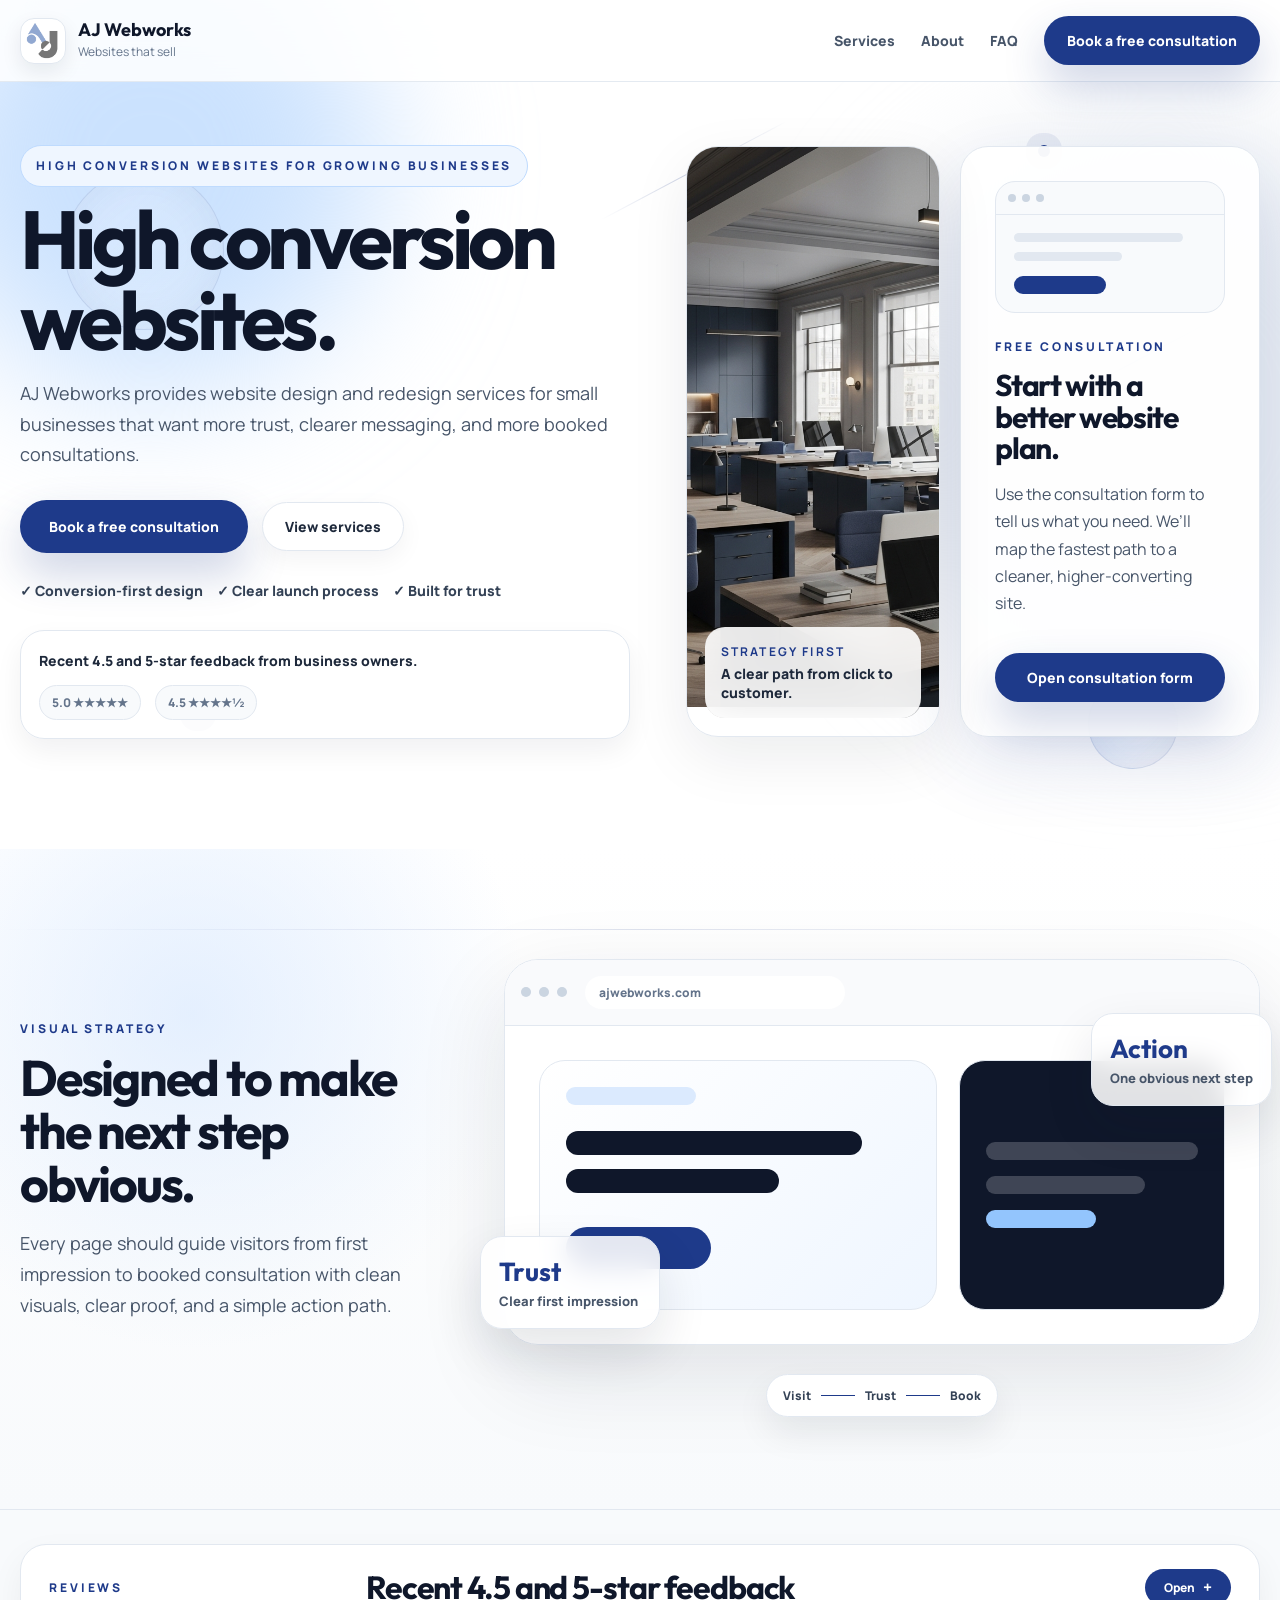
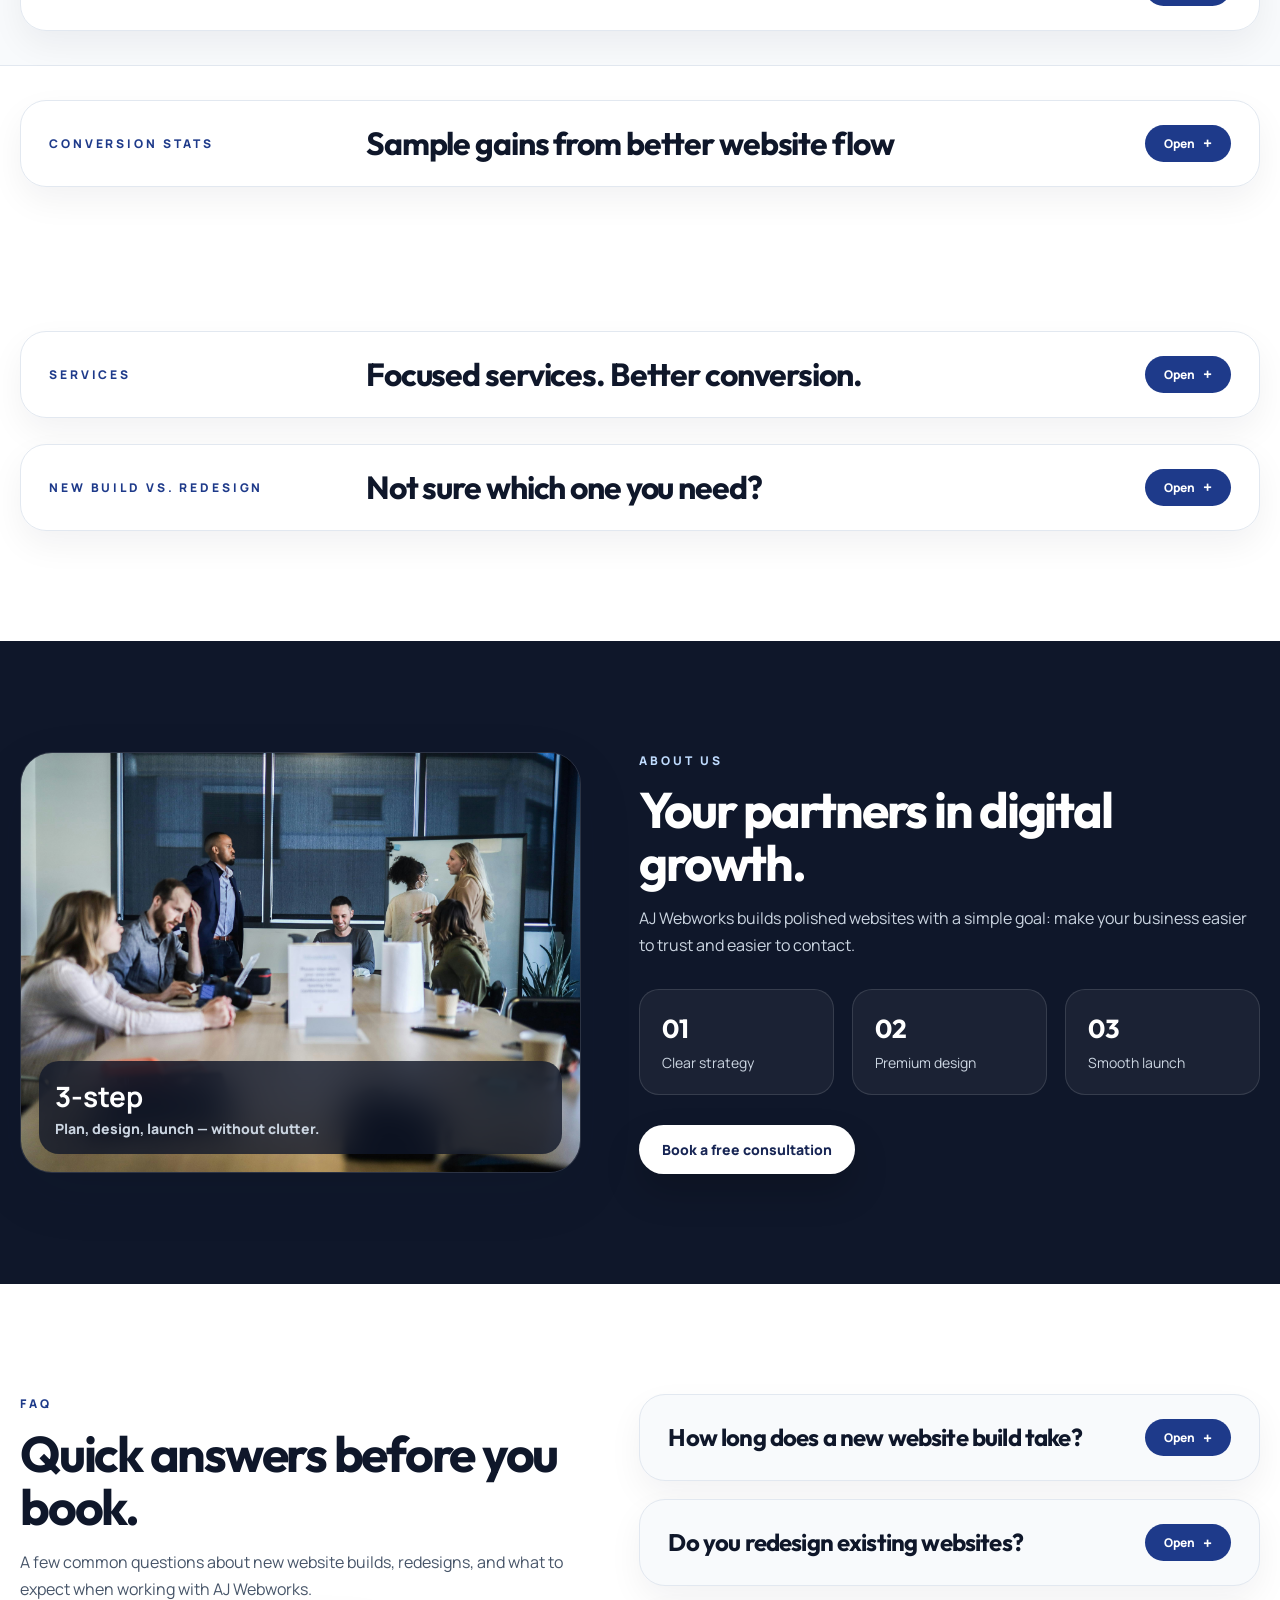
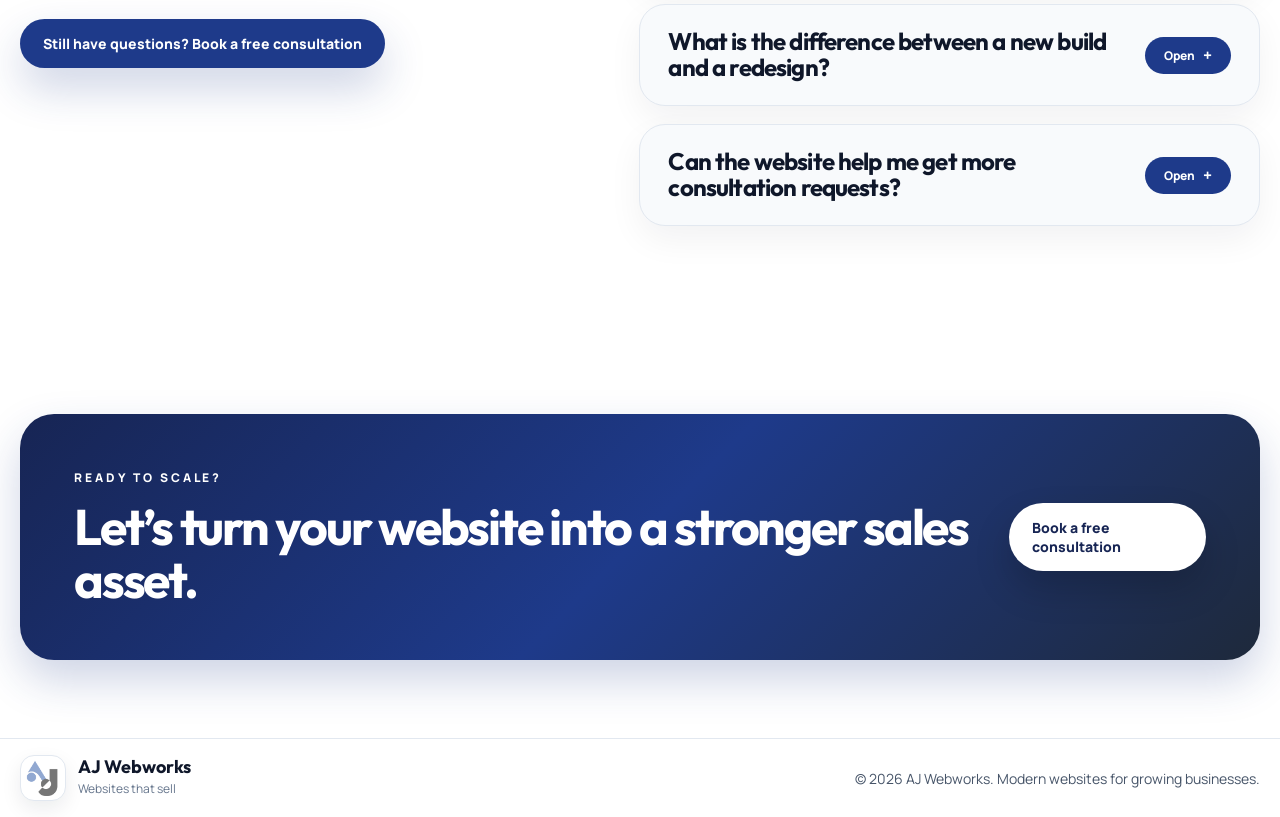
==== index.html @ b37dbc42 "auto-commit for b14830e6-57af-484b-873a-064375d1ea3d" ====
<!doctype html>
<html lang="en">
  <head>
    <meta charset="UTF-8" />
    <meta name="viewport" content="width=device-width, initial-scale=1.0" />
    <meta name="theme-color" content="#1e3a8a" />
    <meta
      name="description"
      content="AJ Webworks offers high conversion websites for small businesses that need stronger trust and more booked consultations."
    />
    <meta
      name="keywords"
      content="website design and redesign services for small businesses, website design, website redesign, new website builds, small business websites, AJ Webworks"
    />
    <meta property="og:title" content="AJ Webworks | Website Design and Redesign Services for Small Businesses" />
    <meta
      property="og:description"
      content="High conversion websites for small businesses that want clearer messaging, stronger trust, and more booked consultations."
    />
    <meta property="og:type" content="website" />
    <meta property="og:image" content="media/images/hero-workspace.png" />
    <title>AJ Webworks | Website Design and Redesign Services for Small Businesses</title>

    <link rel="preconnect" href="https://fonts.googleapis.com" />
    <link rel="preconnect" href="https://fonts.gstatic.com" crossorigin />
    <link
      href="https://fonts.googleapis.com/css2?family=Manrope:wght@400;500;600;700;800&family=Outfit:wght@700;800;900&display=swap"
      rel="stylesheet"
    />
    <link rel="stylesheet" href="css/styles.css" />
  </head>
  <body>
    <header class="site-header" data-testid="site-header">
      <div class="container header-inner">
        <a class="brand" href="#top" aria-label="AJ Webworks home" data-testid="header-brand-link">
          <img src="media/images/logo-aj-webworks.jpeg" alt="AJ Webworks logo" class="brand-logo" />
          <span>
            <strong>AJ Webworks</strong>
            <small>Websites that sell</small>
          </span>
        </a>
        <nav class="nav" aria-label="Main navigation" data-testid="header-navigation">
          <a href="#services">Services</a>
          <a href="#about">About</a>
          <a href="#faq">FAQ</a>
          <a href="https://forms.gle/ixQAAPpZwVBGPcbx6" class="button button-primary nav-cta" data-testid="header-consultation-link">
            Book a free consultation
          </a>
          <!-- PUT GOOGLE FORM OR EXTERNAL FORM LINK IN THE href ABOVE -->
        </nav>
        <a href="https://forms.gle/ixQAAPpZwVBGPcbx6" class="button button-primary mobile-cta" data-testid="mobile-consultation-link">Book call</a>
        <!-- PUT GOOGLE FORM OR EXTERNAL FORM LINK IN THE href ABOVE -->
      </div>
    </header>

    <main id="top">
      <section class="hero section-pad" data-testid="hero-section">
        <div class="hero-graphic-system" aria-hidden="true">
          <span class="graphic-orb orb-one"></span>
          <span class="graphic-orb orb-two"></span>
          <span class="graphic-line line-one"></span>
          <span class="graphic-line line-two"></span>
          <span class="graphic-dot dot-one"></span>
          <span class="graphic-dot dot-two"></span>
        </div>
        <div class="container hero-grid">
          <div class="hero-copy reveal" data-testid="hero-copy">
            <p class="eyebrow badge">High conversion websites for growing businesses</p>
            <h1>High conversion websites.</h1>
            <p class="hero-text">
              AJ Webworks provides website design and redesign services for small businesses that want more trust, clearer messaging,
              and more booked consultations.
            </p>
            <div class="cta-row">
              <a href="https://forms.gle/ixQAAPpZwVBGPcbx6" class="button button-primary button-large" data-testid="hero-primary-consultation-link">
                Book a free consultation
              </a>
              <!-- PUT GOOGLE FORM OR EXTERNAL FORM LINK IN THE href ABOVE -->
              <a href="#services" class="button button-secondary" data-testid="hero-services-link">View services</a>
            </div>

            <div class="trust-points" aria-label="Trust points">
              <span>✓ Conversion-first design</span>
              <span>✓ Clear launch process</span>
              <span>✓ Built for trust</span>
            </div>

            <div class="hero-proof" data-testid="hero-review-box">
              <p>Recent 4.5 and 5-star feedback from business owners.</p>
              <div class="rating-chips" aria-label="Review ratings">
                <span>5.0 ★★★★★</span>
                <span>4.5 ★★★★½</span>
              </div>
            </div>
          </div>

          <div class="hero-side reveal delay-1" data-testid="hero-side">
            <figure class="hero-image-card">
              <img src="media/images/hero-workspace.png" alt="High conversion website planning workspace" />
              <figcaption>
                <strong>Strategy first</strong>
                <span>A clear path from click to customer.</span>
              </figcaption>
            </figure>
            <aside class="consult-card" data-testid="consultation-card">
              <div class="mini-browser-graphic" aria-hidden="true">
                <div class="browser-top"><span></span><span></span><span></span></div>
                <div class="browser-body">
                  <div class="browser-line wide"></div>
                  <div class="browser-line short"></div>
                  <div class="browser-button"></div>
                </div>
              </div>
              <p class="eyebrow">Free consultation</p>
              <h2>Start with a better website plan.</h2>
              <p>Use the consultation form to tell us what you need. We’ll map the fastest path to a cleaner, higher-converting site.</p>
              <a href="https://forms.gle/ixQAAPpZwVBGPcbx6" class="button button-primary button-full" data-testid="consultation-card-link">
                Open consultation form
              </a>
              <!-- PUT GOOGLE FORM OR EXTERNAL FORM LINK IN THE href ABOVE -->
            </aside>
          </div>
        </div>
      </section>

      <section class="visual-showcase section-pad" data-testid="visual-showcase-section">
        <div class="container showcase-grid">
          <div class="showcase-copy reveal" data-testid="visual-showcase-copy">
            <p class="eyebrow">Visual strategy</p>
            <h2>Designed to make the next step obvious.</h2>
            <p>
              Every page should guide visitors from first impression to booked consultation with clean visuals, clear proof,
              and a simple action path.
            </p>
          </div>
          <div class="website-preview-graphic reveal delay-1" aria-label="Graphic showing a website conversion layout" data-testid="website-preview-graphic">
            <div class="preview-window">
              <div class="preview-toolbar">
                <span></span><span></span><span></span>
                <div class="preview-url">ajwebworks.com</div>
              </div>
              <div class="preview-layout">
                <div class="preview-hero-block">
                  <span class="preview-pill"></span>
                  <span class="preview-title-line"></span>
                  <span class="preview-title-line small"></span>
                  <span class="preview-cta-line"></span>
                </div>
                <div class="preview-side-panel">
                  <span></span><span></span><span></span>
                </div>
              </div>
            </div>
            <div class="floating-stat stat-one" data-testid="graphic-stat-trust">
              <strong>Trust</strong>
              <span>Clear first impression</span>
            </div>
            <div class="floating-stat stat-two" data-testid="graphic-stat-action">
              <strong>Action</strong>
              <span>One obvious next step</span>
            </div>
            <div class="conversion-path" aria-hidden="true">
              <span>Visit</span>
              <i></i>
              <span>Trust</span>
              <i></i>
              <span>Book</span>
            </div>
          </div>
        </div>
      </section>

      <section class="reviews-strip" data-testid="reviews-section">
        <div class="container">
          <details class="dropbox" data-testid="reviews-dropbox">
            <summary data-testid="reviews-dropbox-summary">
              <span>Reviews</span>
              <strong>Recent 4.5 and 5-star feedback</strong>
              <em>Open</em>
            </summary>
            <div class="reviews-grid dropbox-content" data-testid="reviews-dropbox-content">
              <article class="review-card">
                <div><strong>5.0</strong> <span>★★★★★</span></div>
                <p>“They made me a clean and simple website that is easy to follow.”</p>
                <small>Amanda Brooks · Home services owner</small>
              </article>
              <article class="review-card">
                <div><strong>4.5</strong> <span>★★★★½</span></div>
                <p>“Awesome looking website, super easy to submit a form.”</p>
                <small>Marcus Lee · Consulting founder</small>
              </article>
              <article class="review-card">
                <div><strong>5.0</strong> <span>★★★★★</span></div>
                <p>“Super easy process, great looking, I’m very satisfied.”</p>
                <small>Priya Shah · Local retail operator</small>
              </article>
            </div>
          </details>
        </div>
      </section>

      <section class="stats-strip" data-testid="conversion-stats-section">
        <div class="container">
          <details class="dropbox" data-testid="conversion-stats-dropbox">
            <summary data-testid="conversion-stats-dropbox-summary">
              <span>Conversion stats</span>
              <strong>Sample gains from better website flow</strong>
              <em>Open</em>
            </summary>
            <div class="stats-grid dropbox-content" data-testid="conversion-stats-dropbox-content">
              <article class="stat-card" data-testid="conversion-stat-form-submissions">
                <strong>+38%</strong>
                <h3>More form submissions</h3>
                <p>Cleaner calls-to-action help visitors know exactly what to do next.</p>
              </article>
              <article class="stat-card" data-testid="conversion-stat-consultation-clicks">
                <strong>+52%</strong>
                <h3>More consultation clicks</h3>
                <p>Stronger page structure moves people from interest to booked calls faster.</p>
              </article>
              <article class="stat-card" data-testid="conversion-stat-trust">
                <strong>2.1x</strong>
                <h3>Clearer trust signals</h3>
                <p>Reviews, simple messaging, and polished visuals reduce hesitation.</p>
              </article>
              <article class="stat-card" data-testid="conversion-stat-bounce">
                <strong>-24%</strong>
                <h3>Lower page drop-off</h3>
                <p>A simpler layout keeps visitors focused instead of overwhelmed.</p>
              </article>
            </div>
          </details>
        </div>
      </section>

      <section id="services" class="section-pad" data-testid="services-section">
        <div class="container">
          <details class="dropbox section-dropbox" data-testid="services-dropbox">
            <summary data-testid="services-dropbox-summary">
              <span>Services</span>
              <strong>Focused services. Better conversion.</strong>
              <em>Open</em>
            </summary>
            <div class="dropbox-content" data-testid="services-dropbox-content">
              <div class="section-heading compact-heading">
                <p>New websites and redesigns that look credible, load with purpose, and guide buyers to the next step.</p>
              </div>
              <div class="service-grid">
                <article class="service-card">
                  <img src="media/images/website-build.jpg" alt="Laptop showing website design work" />
                  <div>
                    <span class="service-icon build-icon" aria-hidden="true"></span>
                    <span class="service-number">01</span>
                    <h3>New Website Builds</h3>
                    <p>A fresh site from the ground up, built around your offer, trust, and booked consultations.</p>
                  </div>
                </article>
                <article class="service-card">
                  <img src="media/images/website-redesign.jpg" alt="Website redesign planning session" />
                  <div>
                    <span class="service-icon redesign-icon" aria-hidden="true"></span>
                    <span class="service-number">02</span>
                    <h3>Website Redesigns</h3>
                    <p>A sharper version of your current site with cleaner visuals, messaging, and visitor flow.</p>
                  </div>
                </article>
              </div>
            </div>
          </details>

          <details class="dropbox section-dropbox" data-testid="comparison-dropbox">
            <summary data-testid="comparison-dropbox-summary">
              <span>New build vs. redesign</span>
              <strong>Not sure which one you need?</strong>
              <em>Open</em>
            </summary>
            <div class="comparison dropbox-content" data-testid="comparison-section">
              <div class="comparison-graphic" aria-hidden="true">
                <span></span><span></span><span></span>
              </div>
              <div class="comparison-heading">
                <p class="eyebrow">New build vs. redesign</p>
                <h3>Not sure which one you need?</h3>
                <p>Start fresh when you need a full foundation. Redesign when your existing site has potential but needs polish.</p>
              </div>
              <div class="comparison-grid">
                <article>
                  <p class="eyebrow">Choose a new build if...</p>
                  <h4>You need a complete online foundation.</h4>
                  <ul>
                    <li>No current site</li>
                    <li>New brand or offer</li>
                    <li>A polished launch from scratch</li>
                  </ul>
                </article>
                <article>
                  <p class="eyebrow">Choose a redesign if...</p>
                  <h4>Your current site needs to work harder.</h4>
                  <ul>
                    <li>Outdated look</li>
                    <li>Confusing user flow</li>
                    <li>Visitors are not turning into leads</li>
                  </ul>
                </article>
              </div>
            </div>
          </details>
        </div>
      </section>

      <section id="about" class="about section-pad" data-testid="about-section">
        <div class="container about-grid">
          <figure class="about-image">
            <img src="media/images/consultation-meeting.jpg" alt="Business consultation meeting" />
            <figcaption><strong>3-step</strong><span>Plan, design, launch — without clutter.</span></figcaption>
          </figure>
          <div>
            <p class="eyebrow">About us</p>
            <h2>Your partners in digital growth.</h2>
            <p>
              AJ Webworks builds polished websites with a simple goal: make your business easier to trust and easier to contact.
            </p>
            <div class="proof-grid">
              <span><strong>01</strong> Clear strategy</span>
              <span><strong>02</strong> Premium design</span>
              <span><strong>03</strong> Smooth launch</span>
            </div>
            <a href="https://forms.gle/ixQAAPpZwVBGPcbx6" class="button button-light" data-testid="about-consultation-link">Book a free consultation</a>
            <!-- PUT GOOGLE FORM OR EXTERNAL FORM LINK IN THE href ABOVE -->
          </div>
        </div>
      </section>

      <section id="faq" class="faq section-pad" data-testid="faq-section">
        <div class="container faq-grid">
          <div>
            <p class="eyebrow">FAQ</p>
            <h2>Quick answers before you book.</h2>
            <p>A few common questions about new website builds, redesigns, and what to expect when working with AJ Webworks.</p>
            <a href="https://forms.gle/ixQAAPpZwVBGPcbx6" class="button button-primary">Still have questions? Book a free consultation</a>
            <!-- PUT GOOGLE FORM OR EXTERNAL FORM LINK IN THE href ABOVE -->
          </div>
          <div class="faq-list" data-testid="faq-dropbox-list">
            <details class="dropbox faq-dropbox" data-testid="faq-timeline-dropbox">
              <summary data-testid="faq-timeline-summary"><strong>How long does a new website build take?</strong><em>Open</em></summary>
              <p>Most small business website builds can be planned, designed, and launched in a few weeks depending on the size and content needed.</p>
            </details>
            <details class="dropbox faq-dropbox" data-testid="faq-redesign-dropbox">
              <summary data-testid="faq-redesign-summary"><strong>Do you redesign existing websites?</strong><em>Open</em></summary>
              <p>Yes. AJ Webworks can modernize your current site with cleaner visuals, stronger messaging, and a smoother path to booking a consultation.</p>
            </details>
            <details class="dropbox faq-dropbox" data-testid="faq-difference-dropbox">
              <summary data-testid="faq-difference-summary"><strong>What is the difference between a new build and a redesign?</strong><em>Open</em></summary>
              <p>A new build is best when you need a website from scratch. A redesign is best when your current site has potential but needs a better flow.</p>
            </details>
            <details class="dropbox faq-dropbox" data-testid="faq-consultation-dropbox">
              <summary data-testid="faq-consultation-summary"><strong>Can the website help me get more consultation requests?</strong><em>Open</em></summary>
              <p>That is the goal. We focus on website design and redesign services for small businesses that need more trust and clearer messaging.</p>
            </details>
          </div>
        </div>
      </section>

      <section class="final-cta" data-testid="final-cta-section">
        <div class="container final-cta-card">
          <div>
            <p class="eyebrow">Ready to scale?</p>
            <h2>Let’s turn your website into a stronger sales asset.</h2>
          </div>
          <a href="https://forms.gle/ixQAAPpZwVBGPcbx6" class="button button-light" data-testid="final-consultation-link">Book a free consultation</a>
          <!-- PUT GOOGLE FORM OR EXTERNAL FORM LINK IN THE href ABOVE -->
        </div>
      </section>
    </main>

    <footer class="site-footer" data-testid="site-footer">
      <div class="container footer-inner">
        <a class="brand" href="#top" aria-label="AJ Webworks home">
          <img src="media/images/logo-aj-webworks.jpeg" alt="AJ Webworks logo" class="brand-logo" />
          <span>
            <strong>AJ Webworks</strong>
            <small>Websites that sell</small>
          </span>
        </a>
        <p>© 2026 AJ Webworks. Modern websites for growing businesses.</p>
      </div>
    </footer>

    <script src="js/main.js"></script>
  </body>
</html>
---- css/styles.css ----
:root {
  --blue-950: #172554;
  --blue-900: #1e3a8a;
  --blue-800: #1e40af;
  --blue-100: #dbeafe;
  --slate-950: #0f172a;
  --slate-800: #1e293b;
  --slate-700: #334155;
  --slate-600: #475569;
  --slate-500: #64748b;
  --slate-300: #cbd5e1;
  --slate-200: #e2e8f0;
  --slate-100: #f1f5f9;
  --slate-50: #f8fafc;
  --white: #ffffff;
  --radius-xl: 28px;
  --shadow-soft: 0 20px 60px rgba(15, 23, 42, 0.08);
  --shadow-blue: 0 20px 44px rgba(30, 58, 138, 0.22);
}

* {
  box-sizing: border-box;
}

html {
  scroll-behavior: smooth;
}

body {
  margin: 0;
  color: var(--slate-950);
  background: var(--white);
  font-family: "Manrope", sans-serif;
  -webkit-font-smoothing: antialiased;
}

img {
  max-width: 100%;
  display: block;
}

a {
  color: inherit;
  text-decoration: none;
}

.container {
  width: min(1280px, calc(100% - 40px));
  margin-inline: auto;
}

.section-pad {
  padding: 110px 0;
}

.site-header {
  position: fixed;
  inset: 0 0 auto;
  z-index: 50;
  border-bottom: 1px solid rgba(226, 232, 240, 0.9);
  background: rgba(255, 255, 255, 0.86);
  backdrop-filter: blur(18px);
}

.header-inner,
.footer-inner {
  display: flex;
  align-items: center;
  justify-content: space-between;
  gap: 24px;
  padding: 16px 0;
}

.brand {
  display: inline-flex;
  align-items: center;
  gap: 12px;
}

.brand-logo {
  width: 46px;
  height: 46px;
  object-fit: cover;
  border-radius: 14px;
  border: 1px solid var(--slate-200);
  background: var(--white);
  padding: 4px;
  box-shadow: 0 8px 20px rgba(15, 23, 42, 0.08);
}

.brand strong,
h1,
h2,
h3,
h4 {
  font-family: "Outfit", sans-serif;
}

.brand strong {
  display: block;
  font-size: 18px;
  line-height: 1;
}

.brand small {
  color: var(--slate-500);
  font-size: 12px;
}

.nav {
  display: flex;
  align-items: center;
  gap: 26px;
  font-size: 14px;
  font-weight: 800;
  color: var(--slate-600);
}

.nav a:not(.button):hover {
  color: var(--blue-900);
}

.mobile-cta {
  display: none !important;
}

.button {
  display: inline-flex;
  align-items: center;
  justify-content: center;
  border-radius: 999px;
  padding: 14px 22px;
  font-size: 14px;
  font-weight: 900;
  border: 1px solid transparent;
  cursor: pointer;
  transition: transform 220ms ease, background-color 220ms ease, border-color 220ms ease, box-shadow 220ms ease;
}

.button:hover {
  transform: translateY(-3px);
}

.button-primary {
  color: var(--white);
  background: var(--blue-900);
  box-shadow: var(--shadow-blue);
}

.button-primary:hover {
  background: var(--blue-800);
}

.button-secondary {
  color: var(--slate-800);
  background: var(--white);
  border-color: var(--slate-200);
  box-shadow: 0 8px 24px rgba(15, 23, 42, 0.05);
}

.button-light {
  background: var(--white);
  color: var(--blue-950);
  box-shadow: 0 18px 36px rgba(0, 0, 0, 0.18);
}

.button-large {
  padding: 16px 28px;
}

.button-full {
  width: 100%;
  margin-top: 20px;
}

.hero {
  position: relative;
  overflow: hidden;
  padding-top: 145px;
}

.hero-graphic-system {
  position: absolute;
  inset: 0;
  pointer-events: none;
  overflow: hidden;
}

.graphic-orb,
.graphic-line,
.graphic-dot {
  position: absolute;
  display: block;
}

.graphic-orb {
  border-radius: 999px;
  border: 1px solid rgba(30, 58, 138, 0.14);
  background: linear-gradient(135deg, rgba(219, 234, 254, 0.72), rgba(255, 255, 255, 0.16));
  box-shadow: inset 0 0 40px rgba(30, 58, 138, 0.08);
}

.orb-one {
  width: 160px;
  height: 160px;
  left: 5vw;
  top: 170px;
}

.orb-two {
  width: 90px;
  height: 90px;
  right: 8vw;
  bottom: 80px;
}

.graphic-line {
  width: 210px;
  height: 1px;
  background: linear-gradient(90deg, transparent, rgba(30, 58, 138, 0.24), transparent);
  transform: rotate(-28deg);
}

.line-one {
  left: 46vw;
  top: 170px;
}

.line-two {
  right: 3vw;
  top: 360px;
}

.graphic-dot {
  width: 12px;
  height: 12px;
  border-radius: 999px;
  background: var(--blue-900);
  box-shadow: 0 0 0 12px rgba(30, 58, 138, 0.08);
}

.dot-one {
  left: 15vw;
  bottom: 130px;
}

.dot-two {
  right: 18vw;
  top: 145px;
}

.hero::before,
.hero::after {
  content: "";
  position: absolute;
  z-index: -1;
  border-radius: 999px;
  filter: blur(70px);
}

.hero::before {
  top: -70px;
  left: -80px;
  width: 460px;
  height: 460px;
  background: rgba(191, 219, 254, 0.8);
}

.hero::after {
  top: 130px;
  right: -160px;
  width: 560px;
  height: 560px;
  background: rgba(226, 232, 240, 0.86);
}

.hero-grid {
  display: grid;
  grid-template-columns: 1.03fr 0.97fr;
  gap: 56px;
  align-items: center;
}

.eyebrow {
  margin: 0 0 12px;
  color: var(--blue-900);
  font-size: 12px;
  font-weight: 900;
  letter-spacing: 0.24em;
  text-transform: uppercase;
}

.badge {
  display: inline-flex;
  align-items: center;
  padding: 10px 15px;
  border: 1px solid #bfdbfe;
  border-radius: 999px;
  background: #eff6ff;
}

h1 {
  max-width: 780px;
  margin: 0;
  font-size: clamp(46px, 7vw, 82px);
  line-height: 0.98;
  letter-spacing: -0.055em;
}

h2 {
  margin: 0;
  font-size: clamp(34px, 4vw, 50px);
  line-height: 1.06;
  letter-spacing: -0.045em;
}

h3 {
  margin: 0;
  font-size: 28px;
  line-height: 1.1;
  letter-spacing: -0.03em;
}

p {
  color: var(--slate-600);
  line-height: 1.7;
}

.hero-text {
  max-width: 690px;
  font-size: 18px;
}

.cta-row,
.trust-points,
.rating-chips {
  display: flex;
  flex-wrap: wrap;
  gap: 14px;
  align-items: center;
}

.cta-row {
  margin-top: 30px;
}

.trust-points {
  margin-top: 28px;
  color: var(--slate-700);
  font-size: 14px;
  font-weight: 800;
}

.hero-proof {
  width: min(100%, 670px);
  margin-top: 30px;
  padding: 18px;
  border: 1px solid var(--slate-200);
  border-radius: 24px;
  background: rgba(255, 255, 255, 0.82);
  box-shadow: 0 12px 28px rgba(15, 23, 42, 0.06);
}

.hero-proof p {
  margin: 0 0 12px;
  color: var(--slate-800);
  font-size: 14px;
  font-weight: 900;
}

.rating-chips span {
  border: 1px solid var(--slate-200);
  border-radius: 999px;
  background: var(--slate-50);
  color: var(--slate-500);
  padding: 8px 12px;
  font-size: 12px;
  font-weight: 900;
}

.hero-side {
  display: grid;
  grid-template-columns: 0.85fr 1fr;
  gap: 20px;
}

.hero-image-card,
.about-image {
  position: relative;
  overflow: hidden;
  margin: 0;
  border-radius: 32px;
  border: 1px solid var(--slate-200);
  box-shadow: var(--shadow-soft);
}

.hero-image-card img {
  height: 560px;
  width: 100%;
  object-fit: cover;
}

figcaption {
  position: absolute;
  inset: auto 18px 18px;
  display: grid;
  gap: 4px;
  padding: 16px;
  border-radius: 20px;
  background: rgba(255, 255, 255, 0.9);
  backdrop-filter: blur(18px);
}

figcaption strong {
  color: var(--blue-900);
  font-size: 12px;
  letter-spacing: 0.18em;
  text-transform: uppercase;
}

figcaption span {
  color: var(--slate-800);
  font-size: 14px;
  font-weight: 800;
}

.consult-card {
  align-self: center;
  border: 1px solid var(--slate-200);
  border-radius: 28px;
  background: rgba(255, 255, 255, 0.96);
  padding: 34px;
  box-shadow: 0 28px 70px rgba(30, 58, 138, 0.12);
}

.mini-browser-graphic {
  overflow: hidden;
  width: 100%;
  margin-bottom: 24px;
  border: 1px solid var(--slate-200);
  border-radius: 20px;
  background: var(--slate-50);
}

.browser-top {
  display: flex;
  gap: 6px;
  padding: 12px;
  border-bottom: 1px solid var(--slate-200);
}

.browser-top span {
  width: 8px;
  height: 8px;
  border-radius: 999px;
  background: var(--slate-300);
}

.browser-body {
  display: grid;
  gap: 10px;
  padding: 18px;
}

.browser-line,
.browser-button {
  border-radius: 999px;
}

.browser-line {
  height: 9px;
  background: var(--slate-200);
}

.browser-line.wide {
  width: 88%;
}

.browser-line.short {
  width: 56%;
}

.browser-button {
  width: 92px;
  height: 18px;
  margin-top: 5px;
  background: var(--blue-900);
}

.consult-card h2 {
  font-size: 30px;
}

.reviews-strip {
  border-block: 1px solid var(--slate-200);
  background: var(--slate-50);
  padding: 34px 0;
}

.stats-strip {
  background: var(--white);
  padding: 34px 0;
}

.dropbox {
  overflow: hidden;
  border: 1px solid var(--slate-200);
  border-radius: 26px;
  background: rgba(255, 255, 255, 0.94);
  box-shadow: 0 14px 34px rgba(15, 23, 42, 0.055);
}

.dropbox summary {
  display: grid;
  grid-template-columns: 0.55fr 1.4fr auto;
  align-items: center;
  gap: 18px;
  padding: 24px 28px;
  list-style: none;
  cursor: pointer;
  transition: background-color 220ms ease;
}

.dropbox summary::-webkit-details-marker {
  display: none;
}

.dropbox summary:hover {
  background: var(--slate-50);
}

.dropbox summary span {
  color: var(--blue-900);
  font-size: 12px;
  font-weight: 900;
  letter-spacing: 0.24em;
  text-transform: uppercase;
}

.dropbox summary strong {
  color: var(--slate-950);
  font-family: "Outfit", sans-serif;
  font-size: clamp(22px, 3vw, 32px);
  line-height: 1.08;
  letter-spacing: -0.035em;
}

.dropbox summary em {
  display: inline-flex;
  align-items: center;
  justify-content: center;
  min-width: 86px;
  border-radius: 999px;
  background: var(--blue-900);
  color: var(--white);
  padding: 10px 14px;
  font-size: 12px;
  font-style: normal;
  font-weight: 900;
}

.dropbox summary em::after {
  content: "+";
  margin-left: 8px;
  font-size: 16px;
  line-height: 1;
}

.dropbox[open] summary em {
  background: var(--slate-950);
}

.dropbox[open] summary em::after {
  content: "–";
}

.dropbox-content {
  border-top: 1px solid var(--slate-200);
  padding: 24px;
}

.section-dropbox + .section-dropbox {
  margin-top: 26px;
}

.compact-heading {
  margin-bottom: 26px;
}

.visual-showcase {
  position: relative;
  overflow: hidden;
  background:
    radial-gradient(circle at 15% 25%, rgba(219, 234, 254, 0.72), transparent 28%),
    linear-gradient(180deg, #ffffff, #f8fafc);
}

.visual-showcase::after {
  content: "";
  position: absolute;
  inset: 80px 0 auto;
  height: 1px;
  background: linear-gradient(90deg, transparent, rgba(30, 58, 138, 0.14), transparent);
}

.showcase-grid {
  display: grid;
  grid-template-columns: 0.72fr 1.28fr;
  gap: 58px;
  align-items: center;
}

.showcase-copy p:not(.eyebrow) {
  font-size: 18px;
}

.website-preview-graphic {
  position: relative;
  min-height: 440px;
}

.preview-window {
  overflow: hidden;
  border: 1px solid var(--slate-200);
  border-radius: 34px;
  background: rgba(255, 255, 255, 0.84);
  box-shadow: 0 30px 90px rgba(15, 23, 42, 0.11);
  backdrop-filter: blur(18px);
}

.preview-toolbar {
  display: flex;
  align-items: center;
  gap: 8px;
  padding: 16px;
  border-bottom: 1px solid var(--slate-200);
  background: rgba(248, 250, 252, 0.86);
}

.preview-toolbar > span {
  width: 10px;
  height: 10px;
  border-radius: 999px;
  background: var(--slate-300);
}

.preview-url {
  margin-left: 10px;
  width: min(260px, 50%);
  border-radius: 999px;
  background: var(--white);
  color: var(--slate-500);
  padding: 8px 14px;
  font-size: 12px;
  font-weight: 900;
}

.preview-layout {
  display: grid;
  grid-template-columns: 1.2fr 0.8fr;
  gap: 22px;
  padding: 34px;
}

.preview-hero-block,
.preview-side-panel {
  min-height: 250px;
  border-radius: 26px;
  border: 1px solid var(--slate-200);
  background: linear-gradient(135deg, #ffffff, #eff6ff);
  padding: 26px;
}

.preview-pill,
.preview-title-line,
.preview-cta-line,
.preview-side-panel span {
  display: block;
  border-radius: 999px;
}

.preview-pill {
  width: 130px;
  height: 18px;
  margin-bottom: 26px;
  background: var(--blue-100);
}

.preview-title-line {
  width: 86%;
  height: 24px;
  margin-bottom: 14px;
  background: var(--slate-950);
}

.preview-title-line.small {
  width: 62%;
}

.preview-cta-line {
  width: 145px;
  height: 42px;
  margin-top: 34px;
  background: var(--blue-900);
}

.preview-side-panel {
  display: grid;
  align-content: center;
  gap: 16px;
  background: var(--slate-950);
}

.preview-side-panel span {
  height: 18px;
  background: rgba(255, 255, 255, 0.2);
}

.preview-side-panel span:nth-child(2) {
  width: 75%;
}

.preview-side-panel span:nth-child(3) {
  width: 52%;
  background: #93c5fd;
}

.floating-stat {
  position: absolute;
  display: grid;
  gap: 4px;
  min-width: 180px;
  padding: 18px;
  border: 1px solid var(--slate-200);
  border-radius: 22px;
  background: rgba(255, 255, 255, 0.88);
  box-shadow: 0 22px 50px rgba(15, 23, 42, 0.11);
  backdrop-filter: blur(14px);
}

.floating-stat strong {
  color: var(--blue-900);
  font-family: "Outfit", sans-serif;
  font-size: 26px;
}

.floating-stat span {
  color: var(--slate-600);
  font-size: 13px;
  font-weight: 800;
}

.stat-one {
  left: -24px;
  bottom: 70px;
}

.stat-two {
  right: -12px;
  top: 54px;
}

.conversion-path {
  position: absolute;
  left: 50%;
  bottom: -18px;
  display: flex;
  align-items: center;
  gap: 10px;
  transform: translateX(-50%);
  border: 1px solid var(--slate-200);
  border-radius: 999px;
  background: var(--white);
  padding: 12px 16px;
  box-shadow: 0 16px 34px rgba(15, 23, 42, 0.08);
  color: var(--slate-700);
  font-size: 12px;
  font-weight: 900;
}

.conversion-path i {
  width: 34px;
  height: 1px;
  background: var(--blue-900);
}

.reviews-grid {
  display: grid;
  grid-template-columns: repeat(3, 1fr);
  gap: 18px;
  align-items: stretch;
}

.strip-label {
  margin: 0;
  align-self: center;
  color: var(--slate-500);
  font-size: 13px;
  font-weight: 900;
  letter-spacing: 0.24em;
  text-transform: uppercase;
}

.review-card,
.service-card,
.comparison,
.comparison article,
.faq-list article {
  border: 1px solid var(--slate-200);
  background: var(--white);
  box-shadow: 0 10px 28px rgba(15, 23, 42, 0.04);
}

.review-card {
  border-radius: 20px;
  padding: 20px;
}

.review-card strong {
  color: var(--blue-900);
  font-family: "Outfit", sans-serif;
  font-size: 22px;
}

.review-card span {
  color: var(--blue-800);
  font-weight: 900;
}

.review-card p {
  margin: 10px 0;
  font-size: 14px;
}

.review-card small {
  color: var(--slate-500);
  font-weight: 900;
}

.stats-grid {
  display: grid;
  grid-template-columns: repeat(4, minmax(0, 1fr));
  gap: 18px;
}

.stat-card {
  border: 1px solid var(--slate-200);
  border-radius: 22px;
  background:
    radial-gradient(circle at top right, rgba(219, 234, 254, 0.9), transparent 38%),
    var(--white);
  padding: 24px;
  box-shadow: 0 10px 28px rgba(15, 23, 42, 0.04);
}

.stat-card strong {
  display: block;
  color: var(--blue-900);
  font-family: "Outfit", sans-serif;
  font-size: clamp(34px, 4vw, 52px);
  line-height: 1;
  letter-spacing: -0.04em;
}

.stat-card h3 {
  margin-top: 16px;
  font-size: 22px;
}

.stat-card p {
  margin-bottom: 0;
  font-size: 14px;
}

.section-heading {
  max-width: 740px;
  margin-bottom: 44px;
}

.section-heading p:not(.eyebrow) {
  font-size: 18px;
}

.service-grid {
  display: grid;
  grid-template-columns: repeat(2, minmax(0, 1fr));
  gap: 24px;
}

.service-card {
  overflow: hidden;
  border-radius: 30px;
}

.service-card img {
  width: 100%;
  aspect-ratio: 16 / 10;
  object-fit: cover;
}

.service-card div {
  position: relative;
  padding: 30px;
}

.service-icon {
  position: absolute;
  right: 28px;
  top: 26px;
  width: 56px;
  height: 56px;
  border-radius: 18px;
  border: 1px solid var(--slate-200);
  background: linear-gradient(135deg, var(--blue-100), var(--white));
}

.service-icon::before,
.service-icon::after {
  content: "";
  position: absolute;
  border-radius: 999px;
  background: var(--blue-900);
}

.build-icon::before {
  width: 26px;
  height: 18px;
  left: 15px;
  top: 17px;
  border-radius: 5px;
}

.build-icon::after {
  width: 18px;
  height: 4px;
  left: 19px;
  top: 38px;
}

.redesign-icon::before {
  width: 28px;
  height: 28px;
  left: 14px;
  top: 14px;
  background: transparent;
  border: 5px solid var(--blue-900);
}

.redesign-icon::after {
  width: 18px;
  height: 5px;
  right: 9px;
  bottom: 11px;
  transform: rotate(45deg);
}

.service-number {
  display: block;
  margin-bottom: 12px;
  color: var(--slate-300);
  font-family: "Outfit", sans-serif;
  font-weight: 900;
}

.comparison {
  position: relative;
  overflow: hidden;
  margin-top: 0;
  padding: 38px;
  border-radius: 34px;
  background: var(--slate-50);
}

.comparison-graphic {
  position: absolute;
  right: 32px;
  top: 28px;
  display: flex;
  gap: 8px;
  opacity: 0.8;
}

.comparison-graphic span {
  width: 44px;
  height: 10px;
  border-radius: 999px;
  background: var(--blue-100);
}

.comparison-graphic span:nth-child(2) {
  background: #bfdbfe;
}

.comparison-graphic span:nth-child(3) {
  background: var(--blue-900);
}

.comparison-heading {
  display: grid;
  grid-template-columns: 1fr 1fr;
  gap: 24px;
  align-items: end;
  margin-bottom: 24px;
}

.comparison-heading p:last-child {
  margin: 0;
}

.comparison-grid,
.proof-grid {
  display: grid;
  grid-template-columns: repeat(2, minmax(0, 1fr));
  gap: 18px;
}

.comparison article {
  border-radius: 24px;
  padding: 26px;
}

.comparison ul {
  margin: 18px 0 0;
  padding-left: 20px;
  color: var(--slate-700);
  line-height: 1.9;
  font-weight: 800;
}

.about {
  color: var(--white);
  background: var(--slate-950);
}

.about p {
  color: var(--slate-300);
}

.about .eyebrow {
  color: #bfdbfe;
}

.about-grid,
.faq-grid {
  display: grid;
  grid-template-columns: 0.95fr 1.05fr;
  gap: 58px;
  align-items: center;
}

.about-image {
  border-color: rgba(255, 255, 255, 0.12);
}

.about-image img {
  width: 100%;
  aspect-ratio: 4 / 3;
  object-fit: cover;
}

.about-image figcaption {
  color: var(--white);
  background: rgba(15, 23, 42, 0.78);
}

.about-image figcaption strong {
  color: var(--white);
  font-size: 28px;
  letter-spacing: 0;
  text-transform: none;
}

.about-image figcaption span {
  color: var(--slate-300);
}

.proof-grid {
  grid-template-columns: repeat(3, minmax(0, 1fr));
  margin: 30px 0;
}

.proof-grid span {
  padding: 22px;
  border: 1px solid rgba(255, 255, 255, 0.12);
  border-radius: 20px;
  background: rgba(255, 255, 255, 0.05);
  color: var(--slate-300);
  font-size: 14px;
}

.proof-grid strong {
  display: block;
  margin-bottom: 8px;
  color: var(--white);
  font-family: "Outfit", sans-serif;
  font-size: 26px;
}

.faq-grid {
  align-items: start;
}

.faq-list {
  display: grid;
  gap: 18px;
}

.faq-list article,
.faq-dropbox {
  border-radius: 26px;
  background: var(--slate-50);
  padding: 28px;
}

.faq-dropbox {
  padding: 0;
}

.faq-dropbox summary {
  grid-template-columns: 1fr auto;
  padding: 24px 28px;
}

.faq-dropbox summary strong {
  font-size: 24px;
}

.faq-dropbox p {
  margin: 0;
  border-top: 1px solid var(--slate-200);
  padding: 0 28px 26px;
}

.faq-list h3 {
  font-size: 24px;
}

.final-cta {
  padding: 78px 0;
}

.final-cta-card {
  display: flex;
  align-items: center;
  justify-content: space-between;
  gap: 28px;
  padding: 54px;
  border-radius: 34px;
  color: var(--white);
  background: linear-gradient(135deg, var(--blue-950), var(--blue-900), var(--slate-800));
  box-shadow: var(--shadow-blue);
}

.final-cta-card .eyebrow,
.final-cta-card h2 {
  color: var(--white);
}

.site-footer {
  border-top: 1px solid var(--slate-200);
  background: var(--white);
}

.site-footer p {
  margin: 0;
  font-size: 14px;
}

.reveal {
  opacity: 0;
  transform: translateY(24px);
  transition: opacity 700ms cubic-bezier(0.16, 1, 0.3, 1), transform 700ms cubic-bezier(0.16, 1, 0.3, 1);
}

.reveal.is-visible {
  opacity: 1;
  transform: translateY(0);
}

.delay-1 {
  transition-delay: 120ms;
}

@media (max-width: 1080px) {
  .hero-grid,
  .hero-side,
  .reviews-grid,
  .stats-grid,
  .about-grid,
  .faq-grid,
  .comparison-heading,
  .showcase-grid,
  .preview-layout {
    grid-template-columns: 1fr;
  }

  .hero-image-card img {
    height: 380px;
  }

  .reviews-grid {
    gap: 14px;
  }

  .dropbox summary {
    grid-template-columns: 1fr;
  }

  .stat-one,
  .stat-two,
  .conversion-path {
    position: static;
    margin-top: 16px;
    transform: none;
  }

  .website-preview-graphic {
    min-height: auto;
  }
}

@media (max-width: 760px) {
  .container {
    width: min(100% - 28px, 1280px);
  }

  .section-pad {
    padding: 78px 0;
  }

  .nav {
    display: none;
  }

  .mobile-cta {
    display: inline-flex !important;
    padding: 10px 14px;
    font-size: 12px;
  }

  .hero {
    padding-top: 118px;
  }

  .cta-row,
  .final-cta-card,
  .header-inner,
  .footer-inner {
    align-items: stretch;
  }

  .cta-row .button,
  .final-cta-card .button {
    width: 100%;
  }

  .service-grid,
  .comparison-grid,
  .proof-grid {
    grid-template-columns: 1fr;
  }

  .final-cta-card {
    flex-direction: column;
    padding: 34px;
  }

  .footer-inner {
    flex-direction: column;
    align-items: flex-start;
  }
}
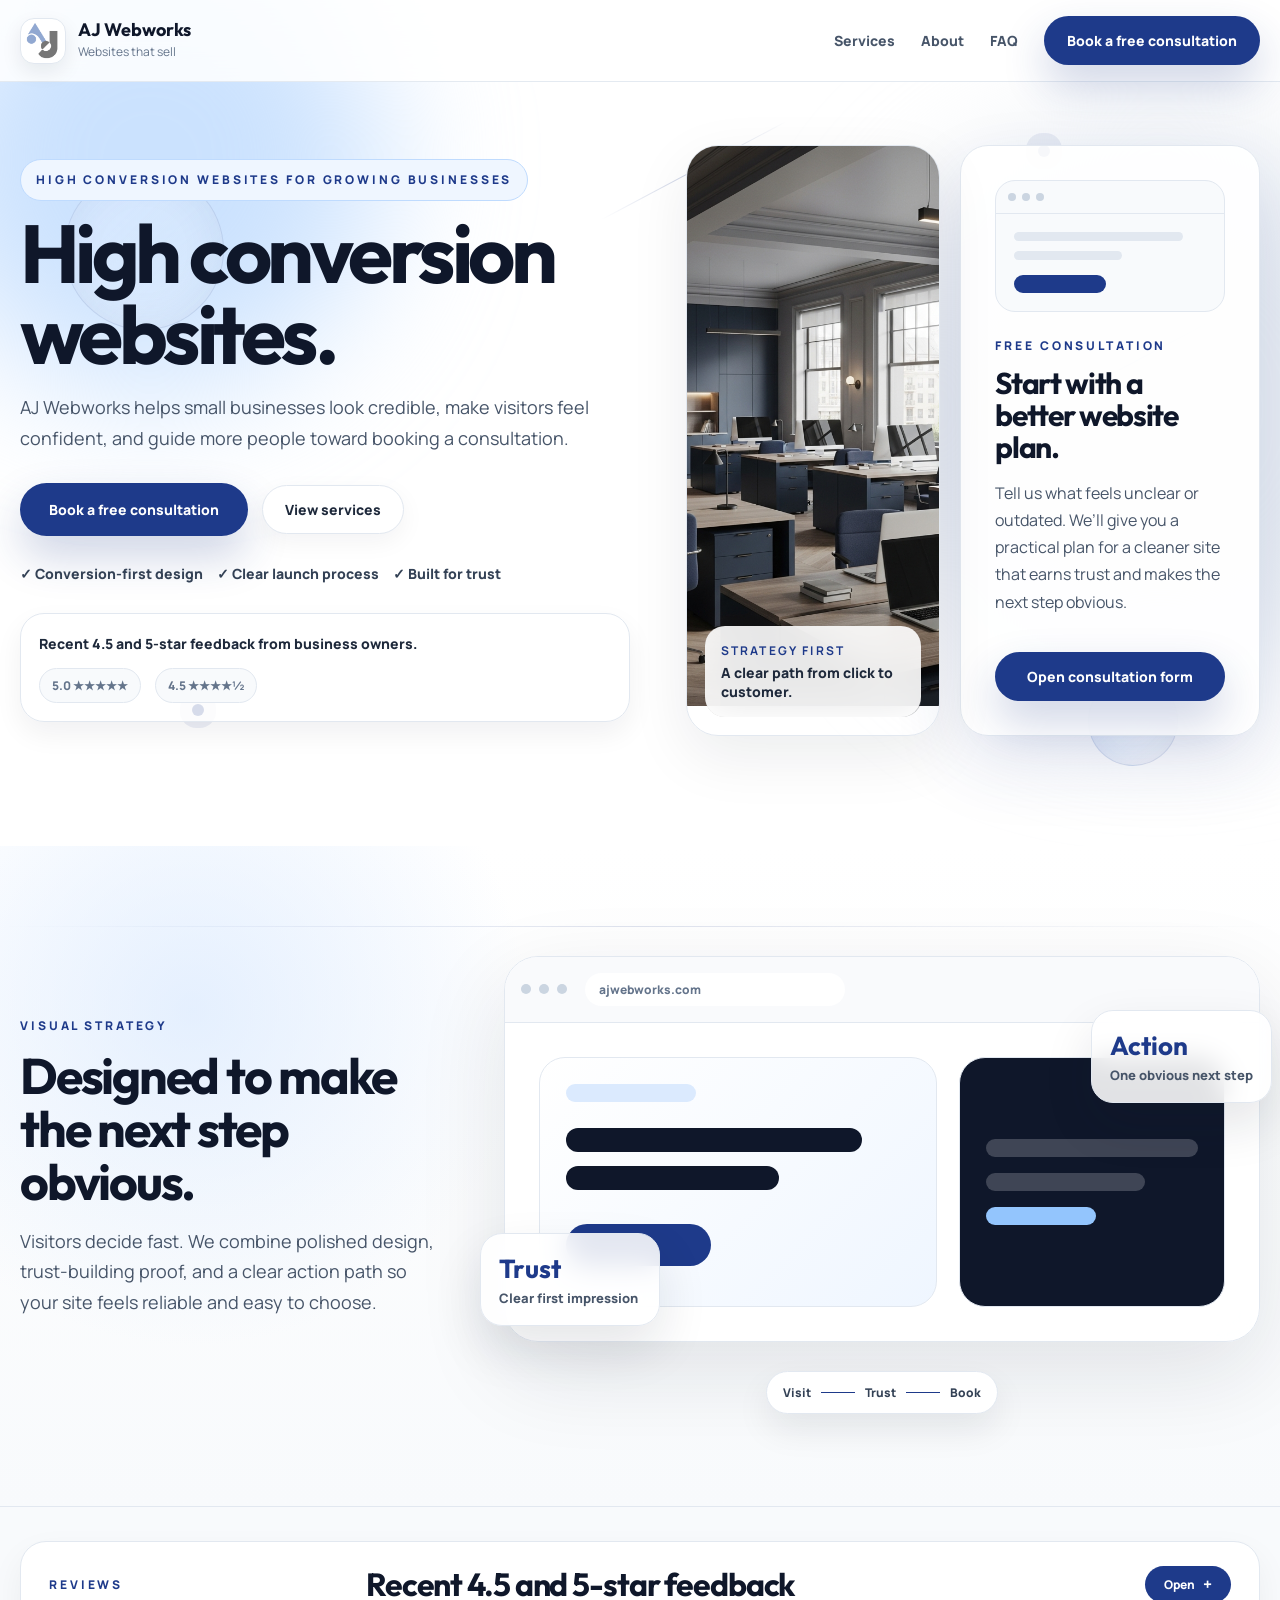
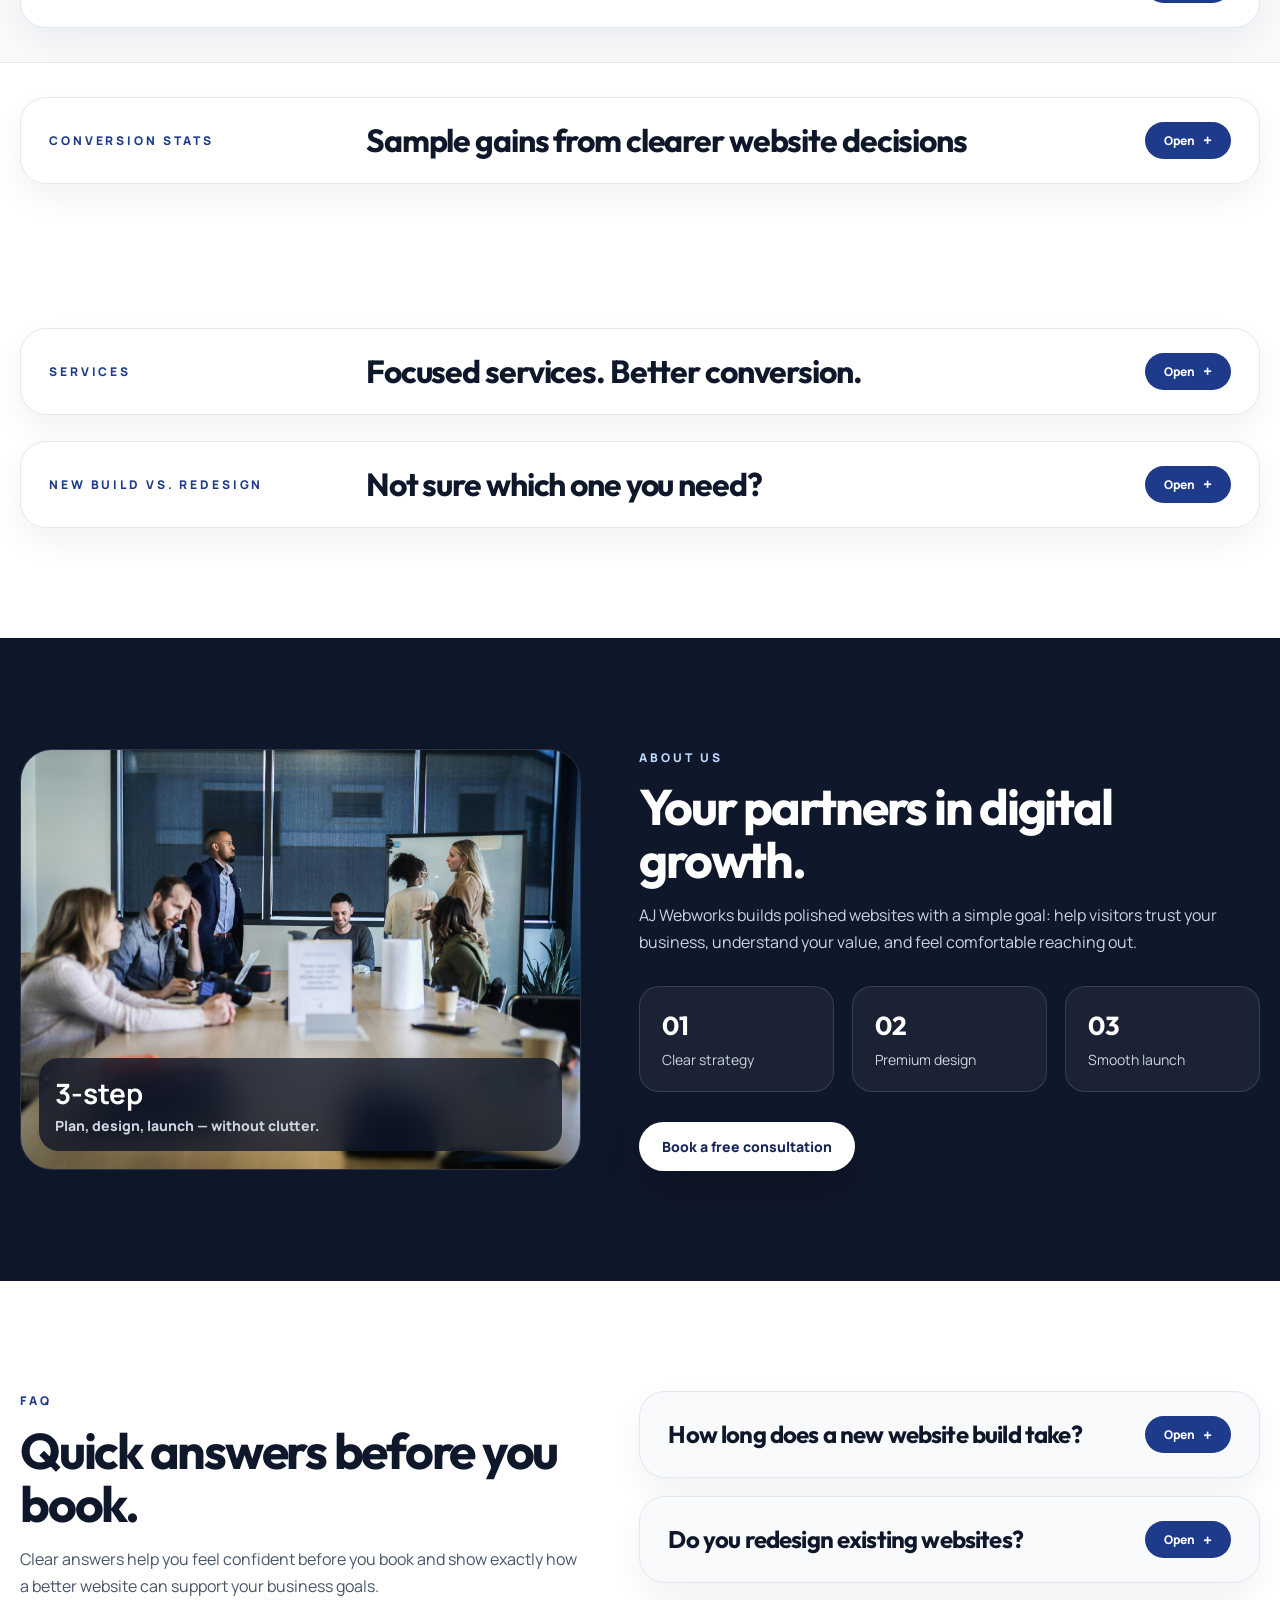
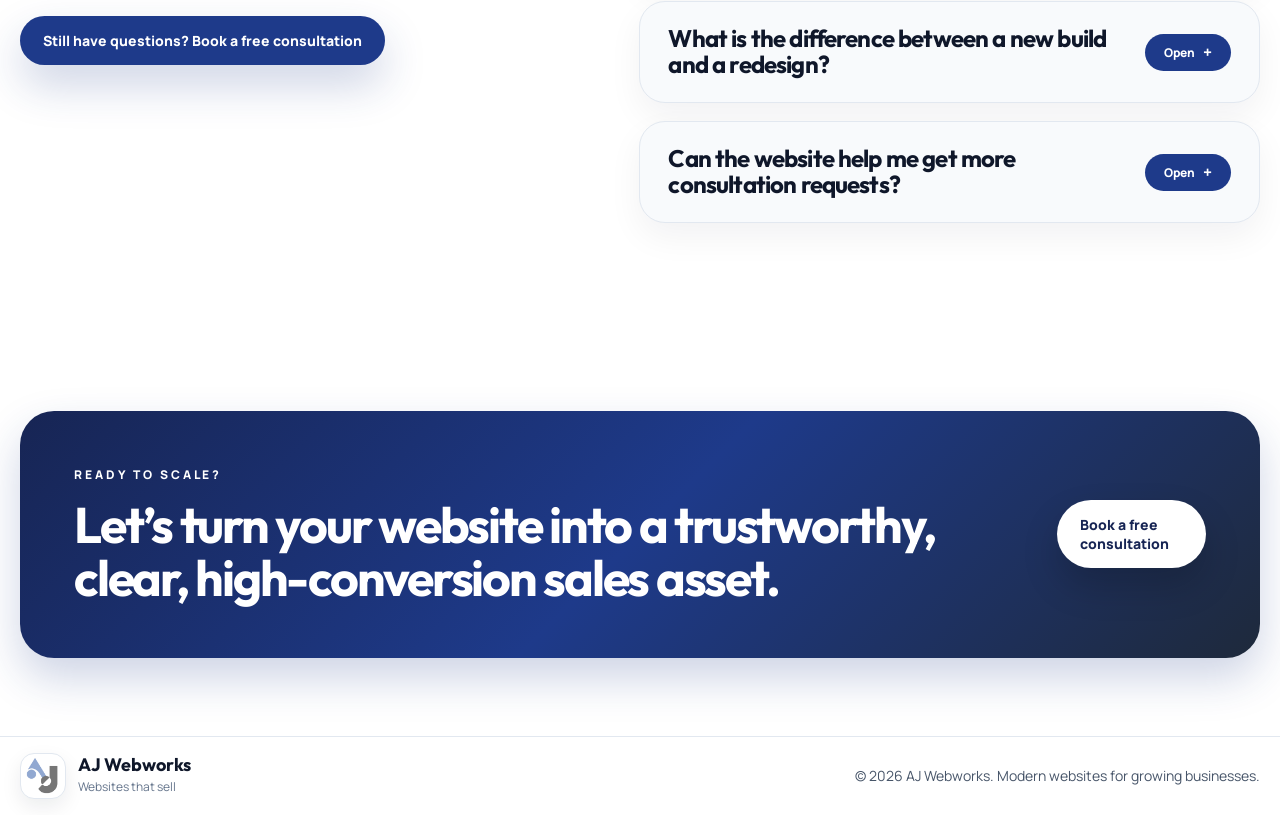
==== commit a112eabe: "auto-commit for 21f8a78d-75e4-4c30-8f0d-b031afd38b47" ====
--- a/index.html
+++ b/index.html
@@ -68,8 +68,7 @@
             <p class="eyebrow badge">High conversion websites for growing businesses</p>
             <h1>High conversion websites.</h1>
             <p class="hero-text">
-              AJ Webworks provides website design and redesign services for small businesses that want more trust, clearer messaging,
-              and more booked consultations.
+              AJ Webworks helps small businesses look credible, make visitors feel confident, and guide more people toward booking a consultation.
             </p>
             <div class="cta-row">
               <a href="https://forms.gle/ixQAAPpZwVBGPcbx6" class="button button-primary button-large" data-testid="hero-primary-consultation-link">
@@ -113,7 +112,7 @@
               </div>
               <p class="eyebrow">Free consultation</p>
               <h2>Start with a better website plan.</h2>
-              <p>Use the consultation form to tell us what you need. We’ll map the fastest path to a cleaner, higher-converting site.</p>
+              <p>Tell us what feels unclear or outdated. We’ll give you a practical plan for a cleaner site that earns trust and makes the next step obvious.</p>
               <a href="https://forms.gle/ixQAAPpZwVBGPcbx6" class="button button-primary button-full" data-testid="consultation-card-link">
                 Open consultation form
               </a>
@@ -129,8 +128,7 @@
             <p class="eyebrow">Visual strategy</p>
             <h2>Designed to make the next step obvious.</h2>
             <p>
-              Every page should guide visitors from first impression to booked consultation with clean visuals, clear proof,
-              and a simple action path.
+              Visitors decide fast. We combine polished design, trust-building proof, and a clear action path so your site feels reliable and easy to choose.
             </p>
           </div>
           <div class="website-preview-graphic reveal delay-1" aria-label="Graphic showing a website conversion layout" data-testid="website-preview-graphic">
@@ -204,29 +202,29 @@
           <details class="dropbox" data-testid="conversion-stats-dropbox">
             <summary data-testid="conversion-stats-dropbox-summary">
               <span>Conversion stats</span>
-              <strong>Sample gains from better website flow</strong>
+              <strong>Sample gains from clearer website decisions</strong>
               <em>Open</em>
             </summary>
             <div class="stats-grid dropbox-content" data-testid="conversion-stats-dropbox-content">
               <article class="stat-card" data-testid="conversion-stat-form-submissions">
                 <strong>+38%</strong>
                 <h3>More form submissions</h3>
-                <p>Cleaner calls-to-action help visitors know exactly what to do next.</p>
+                <p>Clear buttons and simple page flow reduce confusion and make action feel natural.</p>
               </article>
               <article class="stat-card" data-testid="conversion-stat-consultation-clicks">
                 <strong>+52%</strong>
                 <h3>More consultation clicks</h3>
-                <p>Stronger page structure moves people from interest to booked calls faster.</p>
+                <p>Trust-focused layouts help interested visitors feel ready to take the next step.</p>
               </article>
               <article class="stat-card" data-testid="conversion-stat-trust">
                 <strong>2.1x</strong>
                 <h3>Clearer trust signals</h3>
-                <p>Reviews, simple messaging, and polished visuals reduce hesitation.</p>
+                <p>Reviews, simple messaging, and polished visuals make your business feel credible faster.</p>
               </article>
               <article class="stat-card" data-testid="conversion-stat-bounce">
                 <strong>-24%</strong>
                 <h3>Lower page drop-off</h3>
-                <p>A simpler layout keeps visitors focused instead of overwhelmed.</p>
+                <p>A focused layout gives visitors fewer reasons to leave and more reasons to stay.</p>
               </article>
             </div>
           </details>
@@ -243,7 +241,7 @@
             </summary>
             <div class="dropbox-content" data-testid="services-dropbox-content">
               <div class="section-heading compact-heading">
-                <p>New websites and redesigns that look credible, load with purpose, and guide buyers to the next step.</p>
+                <p>New websites and redesigns built to earn trust, create confidence, and give visitors a clear reason to contact you.</p>
               </div>
               <div class="service-grid">
                 <article class="service-card">
@@ -252,7 +250,7 @@
                     <span class="service-icon build-icon" aria-hidden="true"></span>
                     <span class="service-number">01</span>
                     <h3>New Website Builds</h3>
-                    <p>A fresh site from the ground up, built around your offer, trust, and booked consultations.</p>
+                    <p>A fresh site from the ground up, built to make your business look credible, feel easy to understand, and turn interest into action.</p>
                   </div>
                 </article>
                 <article class="service-card">
@@ -261,7 +259,7 @@
                     <span class="service-icon redesign-icon" aria-hidden="true"></span>
                     <span class="service-number">02</span>
                     <h3>Website Redesigns</h3>
-                    <p>A sharper version of your current site with cleaner visuals, messaging, and visitor flow.</p>
+                    <p>A sharper version of your current site that keeps what works, fixes what confuses visitors, and makes contacting you feel simple.</p>
                   </div>
                 </article>
               </div>
@@ -281,25 +279,25 @@
               <div class="comparison-heading">
                 <p class="eyebrow">New build vs. redesign</p>
                 <h3>Not sure which one you need?</h3>
-                <p>Start fresh when you need a full foundation. Redesign when your existing site has potential but needs polish.</p>
+                <p>Start fresh when you need a trusted foundation. Redesign when your current site has value but needs a clearer path to conversion.</p>
               </div>
               <div class="comparison-grid">
                 <article>
                   <p class="eyebrow">Choose a new build if...</p>
-                  <h4>You need a complete online foundation.</h4>
+                  <h4>You need a complete online foundation visitors can trust.</h4>
                   <ul>
                     <li>No current site</li>
                     <li>New brand or offer</li>
-                    <li>A polished launch from scratch</li>
+                    <li>A polished launch that makes your business feel established</li>
                   </ul>
                 </article>
                 <article>
                   <p class="eyebrow">Choose a redesign if...</p>
-                  <h4>Your current site needs to work harder.</h4>
+                  <h4>Your current site needs to make decisions easier.</h4>
                   <ul>
                     <li>Outdated look</li>
                     <li>Confusing user flow</li>
-                    <li>Visitors are not turning into leads</li>
+                    <li>Visitors are not getting enough confidence to reach out</li>
                   </ul>
                 </article>
               </div>
@@ -318,7 +316,7 @@
             <p class="eyebrow">About us</p>
             <h2>Your partners in digital growth.</h2>
             <p>
-              AJ Webworks builds polished websites with a simple goal: make your business easier to trust and easier to contact.
+              AJ Webworks builds polished websites with a simple goal: help visitors trust your business, understand your value, and feel comfortable reaching out.
             </p>
             <div class="proof-grid">
               <span><strong>01</strong> Clear strategy</span>
@@ -336,26 +334,26 @@
           <div>
             <p class="eyebrow">FAQ</p>
             <h2>Quick answers before you book.</h2>
-            <p>A few common questions about new website builds, redesigns, and what to expect when working with AJ Webworks.</p>
+            <p>Clear answers help you feel confident before you book and show exactly how a better website can support your business goals.</p>
             <a href="https://forms.gle/ixQAAPpZwVBGPcbx6" class="button button-primary">Still have questions? Book a free consultation</a>
             <!-- PUT GOOGLE FORM OR EXTERNAL FORM LINK IN THE href ABOVE -->
           </div>
           <div class="faq-list" data-testid="faq-dropbox-list">
             <details class="dropbox faq-dropbox" data-testid="faq-timeline-dropbox">
               <summary data-testid="faq-timeline-summary"><strong>How long does a new website build take?</strong><em>Open</em></summary>
-              <p>Most small business website builds can be planned, designed, and launched in a few weeks depending on the size and content needed.</p>
+              <p>Most small business website builds can be planned, designed, and launched in a few weeks. The timeline stays clear so you always know what is happening next.</p>
             </details>
             <details class="dropbox faq-dropbox" data-testid="faq-redesign-dropbox">
               <summary data-testid="faq-redesign-summary"><strong>Do you redesign existing websites?</strong><em>Open</em></summary>
-              <p>Yes. AJ Webworks can modernize your current site with cleaner visuals, stronger messaging, and a smoother path to booking a consultation.</p>
+              <p>Yes. AJ Webworks can modernize your current site with cleaner visuals, stronger messaging, and a smoother path that helps visitors trust you and take action.</p>
             </details>
             <details class="dropbox faq-dropbox" data-testid="faq-difference-dropbox">
               <summary data-testid="faq-difference-summary"><strong>What is the difference between a new build and a redesign?</strong><em>Open</em></summary>
-              <p>A new build is best when you need a website from scratch. A redesign is best when your current site has potential but needs a better flow.</p>
+              <p>A new build is best when you need a trustworthy site from scratch. A redesign is best when your current site has potential but needs a more logical, confidence-building flow.</p>
             </details>
             <details class="dropbox faq-dropbox" data-testid="faq-consultation-dropbox">
               <summary data-testid="faq-consultation-summary"><strong>Can the website help me get more consultation requests?</strong><em>Open</em></summary>
-              <p>That is the goal. We focus on website design and redesign services for small businesses that need more trust and clearer messaging.</p>
+              <p>That is the goal. We focus on high conversion websites that use trust, clear messaging, and simple next steps to help more visitors become leads.</p>
             </details>
           </div>
         </div>
@@ -365,7 +363,7 @@
         <div class="container final-cta-card">
           <div>
             <p class="eyebrow">Ready to scale?</p>
-            <h2>Let’s turn your website into a stronger sales asset.</h2>
+            <h2>Let’s turn your website into a trustworthy, clear, high-conversion sales asset.</h2>
           </div>
           <a href="https://forms.gle/ixQAAPpZwVBGPcbx6" class="button button-light" data-testid="final-consultation-link">Book a free consultation</a>
           <!-- PUT GOOGLE FORM OR EXTERNAL FORM LINK IN THE href ABOVE -->
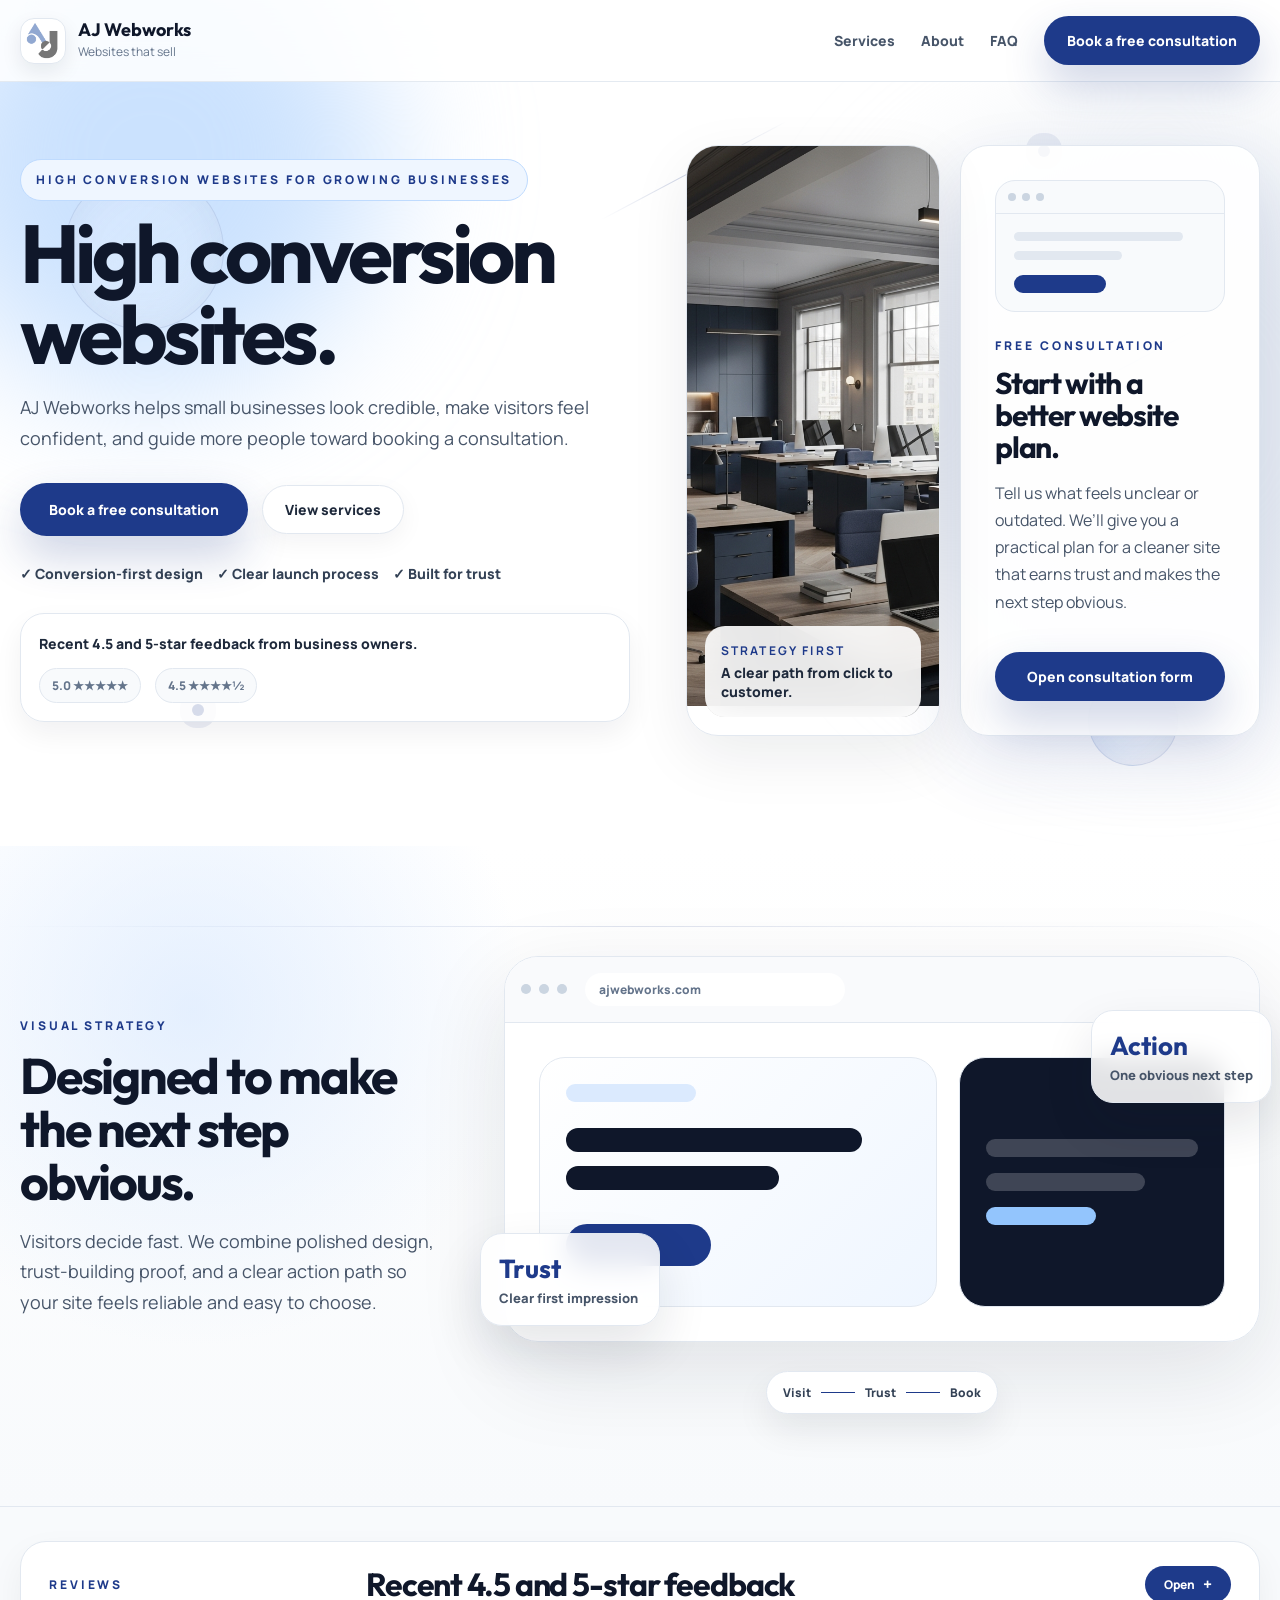
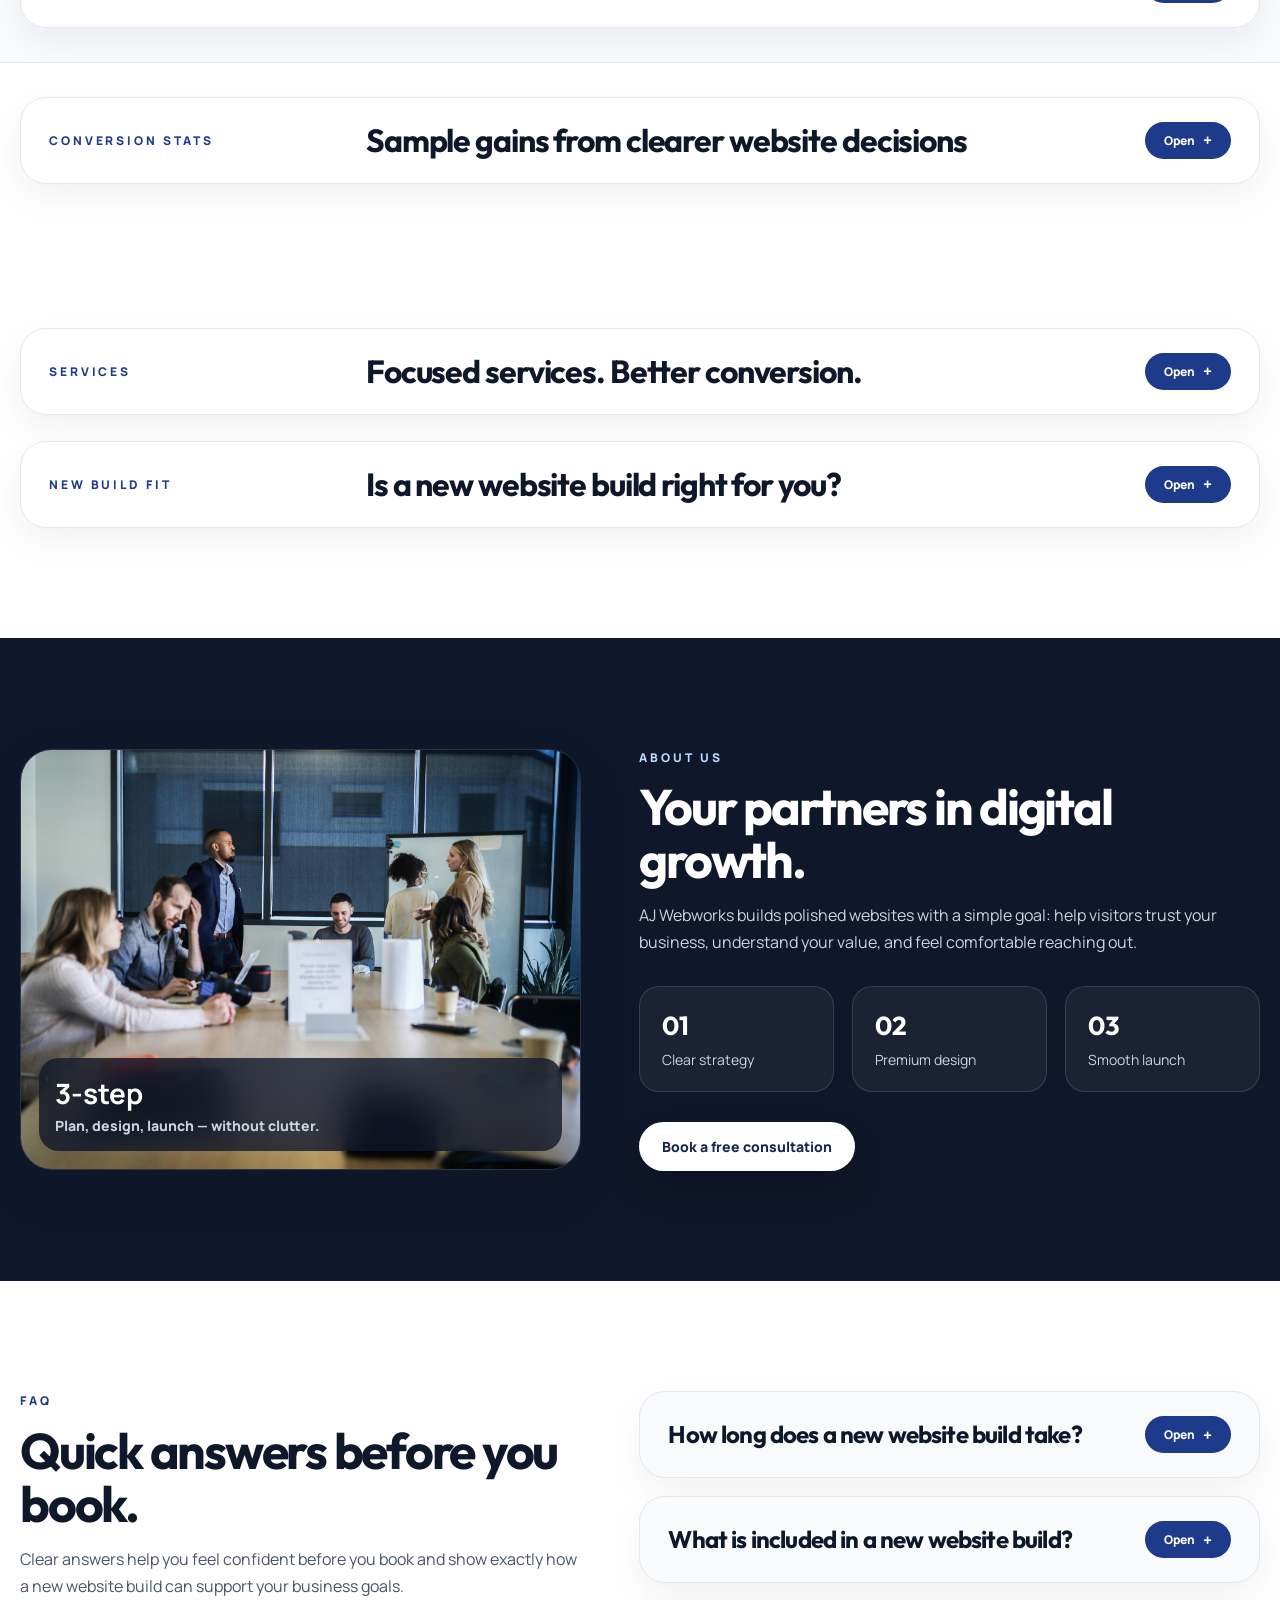
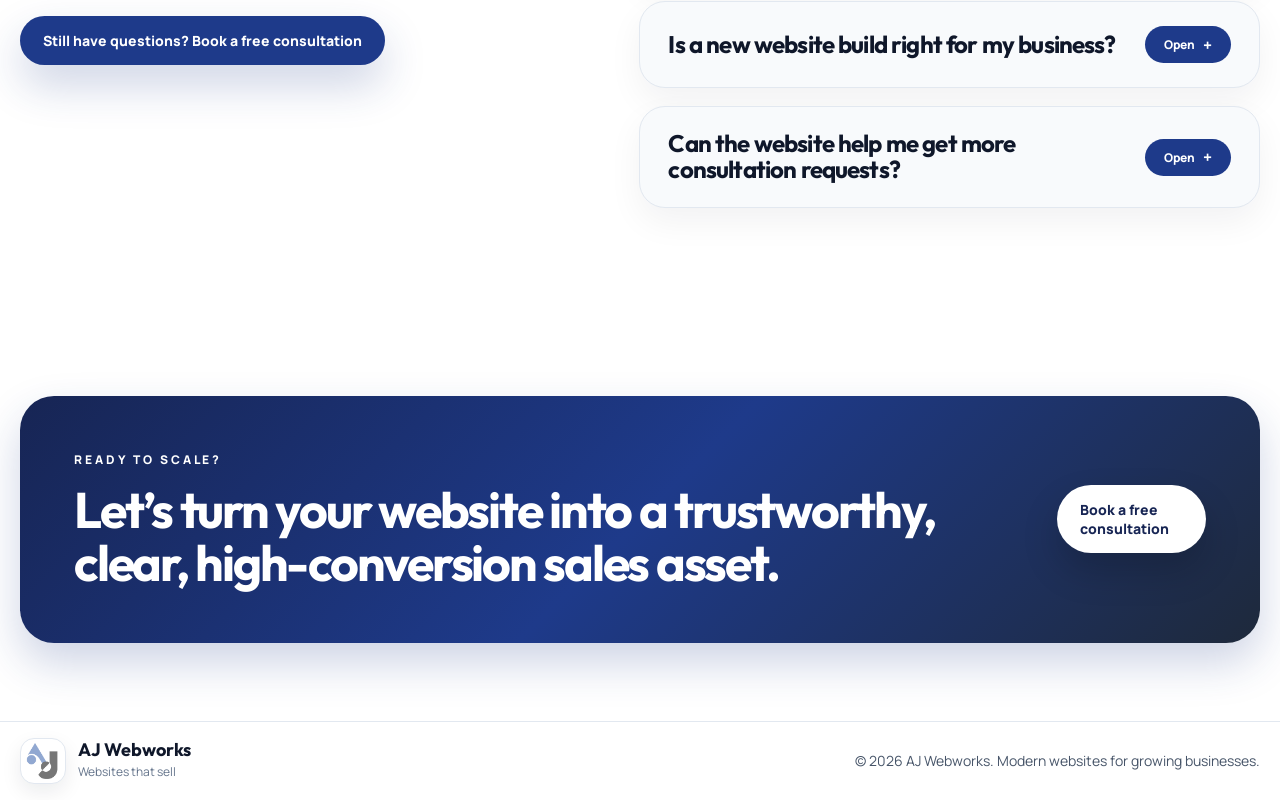
==== commit a451c4a4: "auto-commit for b219b436-d8bb-4bb2-8af4-4e1c98d989cd" ====
--- a/index.html
+++ b/index.html
@@ -10,16 +10,16 @@
     />
     <meta
       name="keywords"
-      content="website design and redesign services for small businesses, website design, website redesign, new website builds, small business websites, AJ Webworks"
+      content="new website builds for small businesses, website design, custom website builds, small business websites, AJ Webworks"
     />
-    <meta property="og:title" content="AJ Webworks | Website Design and Redesign Services for Small Businesses" />
+    <meta property="og:title" content="AJ Webworks | New Website Builds for Small Businesses" />
     <meta
       property="og:description"
       content="High conversion websites for small businesses that want clearer messaging, stronger trust, and more booked consultations."
     />
     <meta property="og:type" content="website" />
     <meta property="og:image" content="media/images/hero-workspace.png" />
-    <title>AJ Webworks | Website Design and Redesign Services for Small Businesses</title>
+    <title>AJ Webworks | New Website Builds for Small Businesses</title>
 
     <link rel="preconnect" href="https://fonts.googleapis.com" />
     <link rel="preconnect" href="https://fonts.gstatic.com" crossorigin />
@@ -216,11 +216,6 @@
                 <h3>More consultation clicks</h3>
                 <p>Trust-focused layouts help interested visitors feel ready to take the next step.</p>
               </article>
-              <article class="stat-card" data-testid="conversion-stat-trust">
-                <strong>2.1x</strong>
-                <h3>Clearer trust signals</h3>
-                <p>Reviews, simple messaging, and polished visuals make your business feel credible faster.</p>
-              </article>
               <article class="stat-card" data-testid="conversion-stat-bounce">
                 <strong>-24%</strong>
                 <h3>Lower page drop-off</h3>
@@ -241,7 +236,7 @@
             </summary>
             <div class="dropbox-content" data-testid="services-dropbox-content">
               <div class="section-heading compact-heading">
-                <p>New websites and redesigns built to earn trust, create confidence, and give visitors a clear reason to contact you.</p>
+                <p>New website builds created to earn trust, create confidence, and give visitors a clear reason to contact you.</p>
               </div>
               <div class="service-grid">
                 <article class="service-card">
@@ -253,37 +248,28 @@
                     <p>A fresh site from the ground up, built to make your business look credible, feel easy to understand, and turn interest into action.</p>
                   </div>
                 </article>
-                <article class="service-card">
-                  <img src="media/images/website-redesign.jpg" alt="Website redesign planning session" />
-                  <div>
-                    <span class="service-icon redesign-icon" aria-hidden="true"></span>
-                    <span class="service-number">02</span>
-                    <h3>Website Redesigns</h3>
-                    <p>A sharper version of your current site that keeps what works, fixes what confuses visitors, and makes contacting you feel simple.</p>
-                  </div>
-                </article>
               </div>
             </div>
           </details>
 
-          <details class="dropbox section-dropbox" data-testid="comparison-dropbox">
-            <summary data-testid="comparison-dropbox-summary">
-              <span>New build vs. redesign</span>
-              <strong>Not sure which one you need?</strong>
+          <details class="dropbox section-dropbox" data-testid="new-build-fit-dropbox">
+            <summary data-testid="new-build-fit-dropbox-summary">
+              <span>New build fit</span>
+              <strong>Is a new website build right for you?</strong>
               <em>Open</em>
             </summary>
-            <div class="comparison dropbox-content" data-testid="comparison-section">
+            <div class="comparison dropbox-content" data-testid="new-build-fit-section">
               <div class="comparison-graphic" aria-hidden="true">
                 <span></span><span></span><span></span>
               </div>
               <div class="comparison-heading">
-                <p class="eyebrow">New build vs. redesign</p>
-                <h3>Not sure which one you need?</h3>
-                <p>Start fresh when you need a trusted foundation. Redesign when your current site has value but needs a clearer path to conversion.</p>
+                <p class="eyebrow">New website builds</p>
+                <h3>Start with a clean foundation.</h3>
+                <p>A new build is best when you want a website created from scratch around trust, clarity, and conversion.</p>
               </div>
               <div class="comparison-grid">
                 <article>
-                  <p class="eyebrow">Choose a new build if...</p>
+                  <p class="eyebrow">A new build is best if...</p>
                   <h4>You need a complete online foundation visitors can trust.</h4>
                   <ul>
                     <li>No current site</li>
@@ -292,12 +278,12 @@
                   </ul>
                 </article>
                 <article>
-                  <p class="eyebrow">Choose a redesign if...</p>
-                  <h4>Your current site needs to make decisions easier.</h4>
+                  <p class="eyebrow">What the build focuses on...</p>
+                  <h4>A clear path from first impression to booked consultation.</h4>
                   <ul>
-                    <li>Outdated look</li>
-                    <li>Confusing user flow</li>
-                    <li>Visitors are not getting enough confidence to reach out</li>
+                    <li>Credible first impression</li>
+                    <li>Simple visitor flow</li>
+                    <li>Strong calls-to-action</li>
                   </ul>
                 </article>
               </div>
@@ -334,7 +320,7 @@
           <div>
             <p class="eyebrow">FAQ</p>
             <h2>Quick answers before you book.</h2>
-            <p>Clear answers help you feel confident before you book and show exactly how a better website can support your business goals.</p>
+            <p>Clear answers help you feel confident before you book and show exactly how a new website build can support your business goals.</p>
             <a href="https://forms.gle/ixQAAPpZwVBGPcbx6" class="button button-primary">Still have questions? Book a free consultation</a>
             <!-- PUT GOOGLE FORM OR EXTERNAL FORM LINK IN THE href ABOVE -->
           </div>
@@ -343,17 +329,17 @@
               <summary data-testid="faq-timeline-summary"><strong>How long does a new website build take?</strong><em>Open</em></summary>
               <p>Most small business website builds can be planned, designed, and launched in a few weeks. The timeline stays clear so you always know what is happening next.</p>
             </details>
-            <details class="dropbox faq-dropbox" data-testid="faq-redesign-dropbox">
-              <summary data-testid="faq-redesign-summary"><strong>Do you redesign existing websites?</strong><em>Open</em></summary>
-              <p>Yes. AJ Webworks can modernize your current site with cleaner visuals, stronger messaging, and a smoother path that helps visitors trust you and take action.</p>
+            <details class="dropbox faq-dropbox" data-testid="faq-new-build-includes-dropbox">
+              <summary data-testid="faq-new-build-includes-summary"><strong>What is included in a new website build?</strong><em>Open</em></summary>
+              <p>A new build focuses on a clean layout, clear messaging, trust-building sections, strong calls-to-action, and a simple path to your consultation form.</p>
             </details>
-            <details class="dropbox faq-dropbox" data-testid="faq-difference-dropbox">
-              <summary data-testid="faq-difference-summary"><strong>What is the difference between a new build and a redesign?</strong><em>Open</em></summary>
-              <p>A new build is best when you need a trustworthy site from scratch. A redesign is best when your current site has potential but needs a more logical, confidence-building flow.</p>
+            <details class="dropbox faq-dropbox" data-testid="faq-new-build-fit-dropbox">
+              <summary data-testid="faq-new-build-fit-summary"><strong>Is a new website build right for my business?</strong><em>Open</em></summary>
+              <p>Yes, if you need a professional website from scratch that makes your business look credible, easy to understand, and simple to contact.</p>
             </details>
             <details class="dropbox faq-dropbox" data-testid="faq-consultation-dropbox">
               <summary data-testid="faq-consultation-summary"><strong>Can the website help me get more consultation requests?</strong><em>Open</em></summary>
-              <p>That is the goal. We focus on high conversion websites that use trust, clear messaging, and simple next steps to help more visitors become leads.</p>
+              <p>That is the goal. We build high conversion websites that use trust, clear messaging, and simple next steps to help more visitors become leads.</p>
             </details>
           </div>
         </div>
--- a/css/styles.css
+++ b/css/styles.css
@@ -839,7 +839,7 @@
 
 .stats-grid {
   display: grid;
-  grid-template-columns: repeat(4, minmax(0, 1fr));
+  grid-template-columns: repeat(3, minmax(0, 1fr));
   gap: 18px;
 }
 
@@ -883,7 +883,7 @@
 
 .service-grid {
   display: grid;
-  grid-template-columns: repeat(2, minmax(0, 1fr));
+  grid-template-columns: minmax(0, 1fr);
   gap: 24px;
 }
 
@@ -935,23 +935,6 @@
   height: 4px;
   left: 19px;
   top: 38px;
-}
-
-.redesign-icon::before {
-  width: 28px;
-  height: 28px;
-  left: 14px;
-  top: 14px;
-  background: transparent;
-  border: 5px solid var(--blue-900);
-}
-
-.redesign-icon::after {
-  width: 18px;
-  height: 5px;
-  right: 9px;
-  bottom: 11px;
-  transform: rotate(45deg);
 }
 
 .service-number {
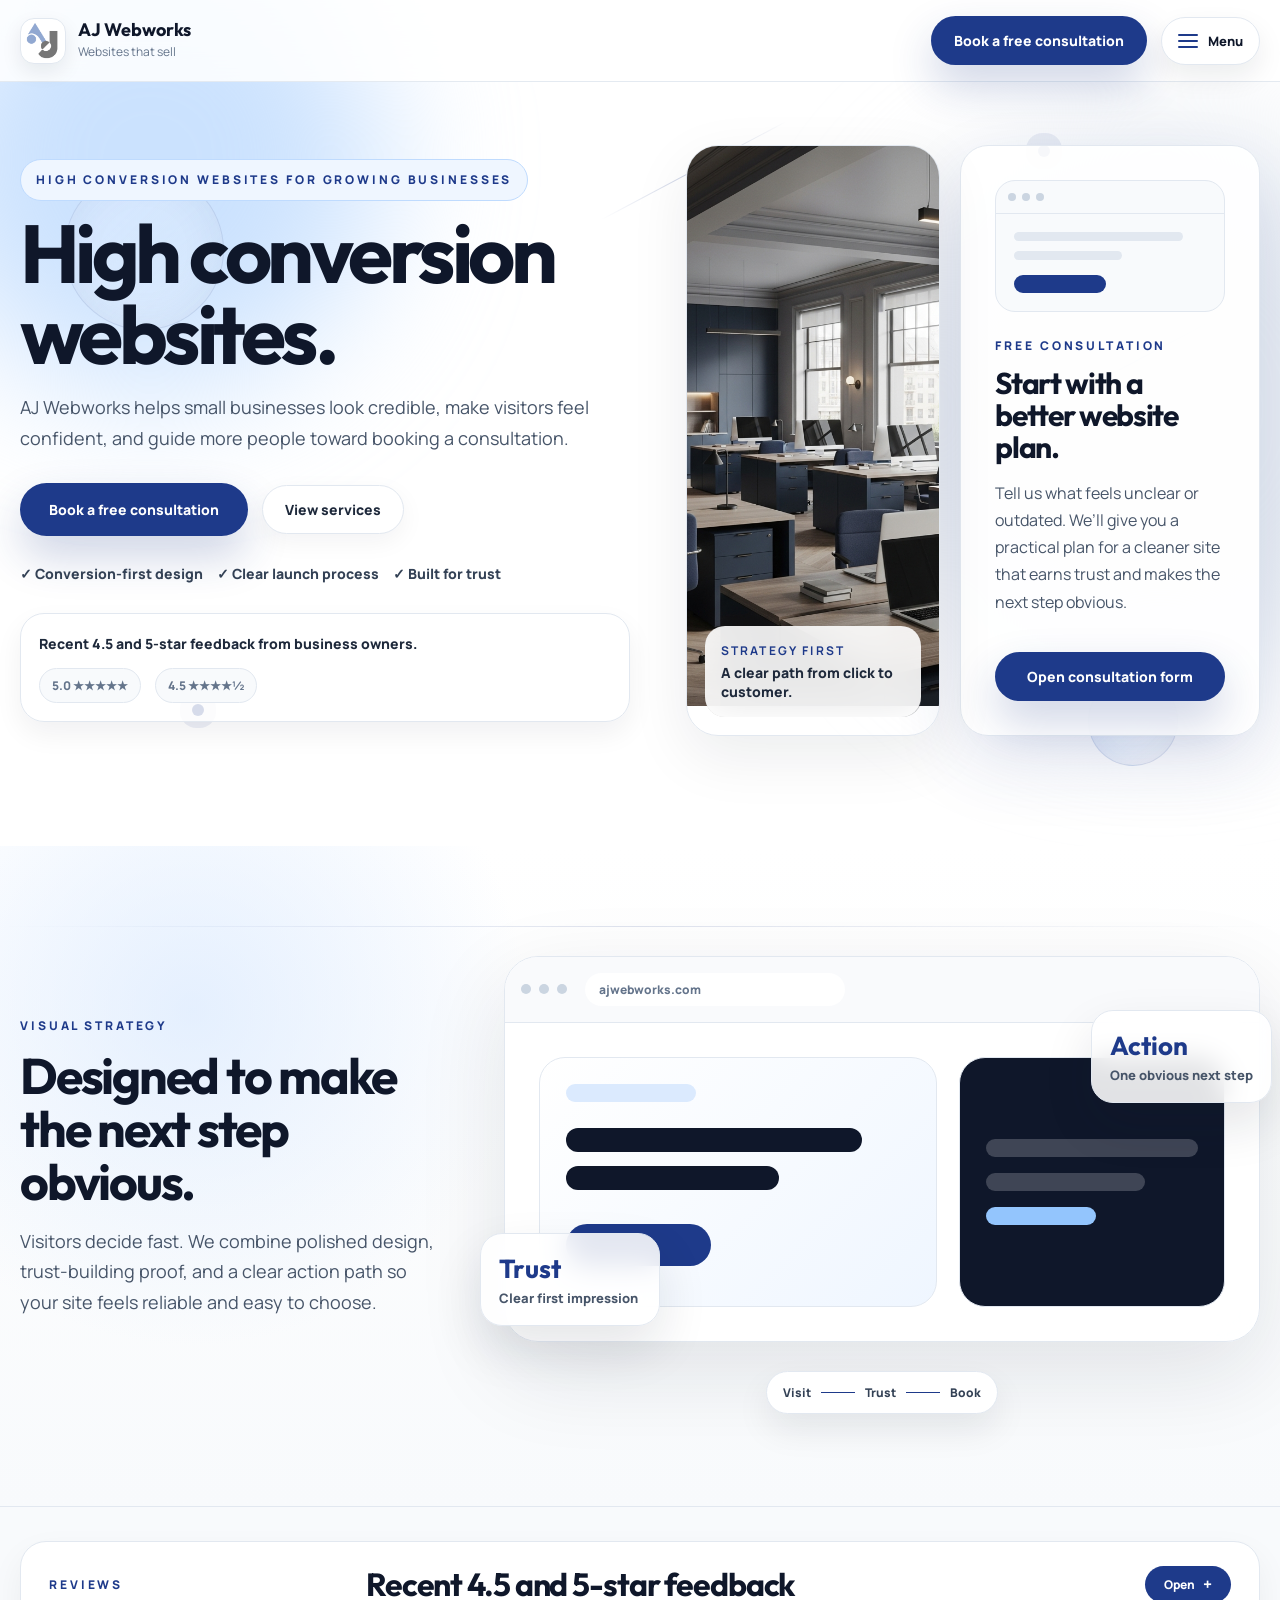
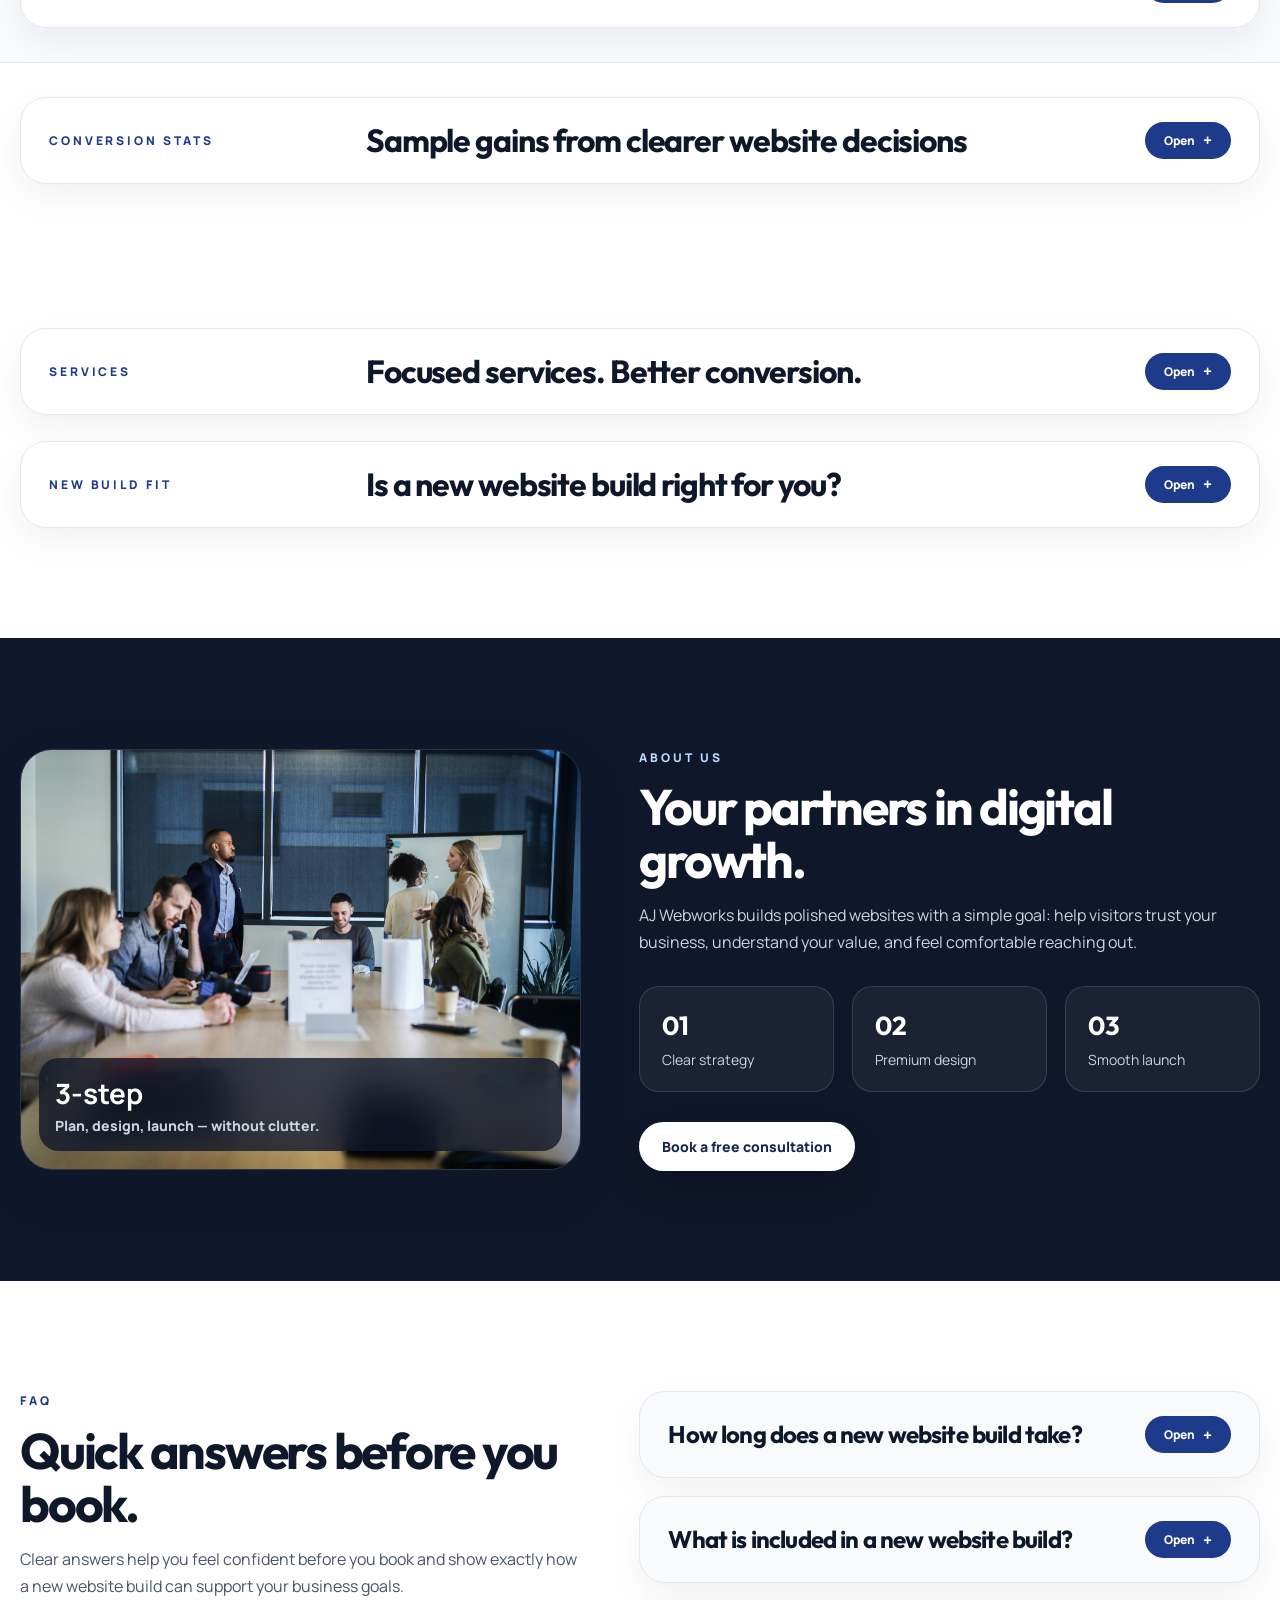
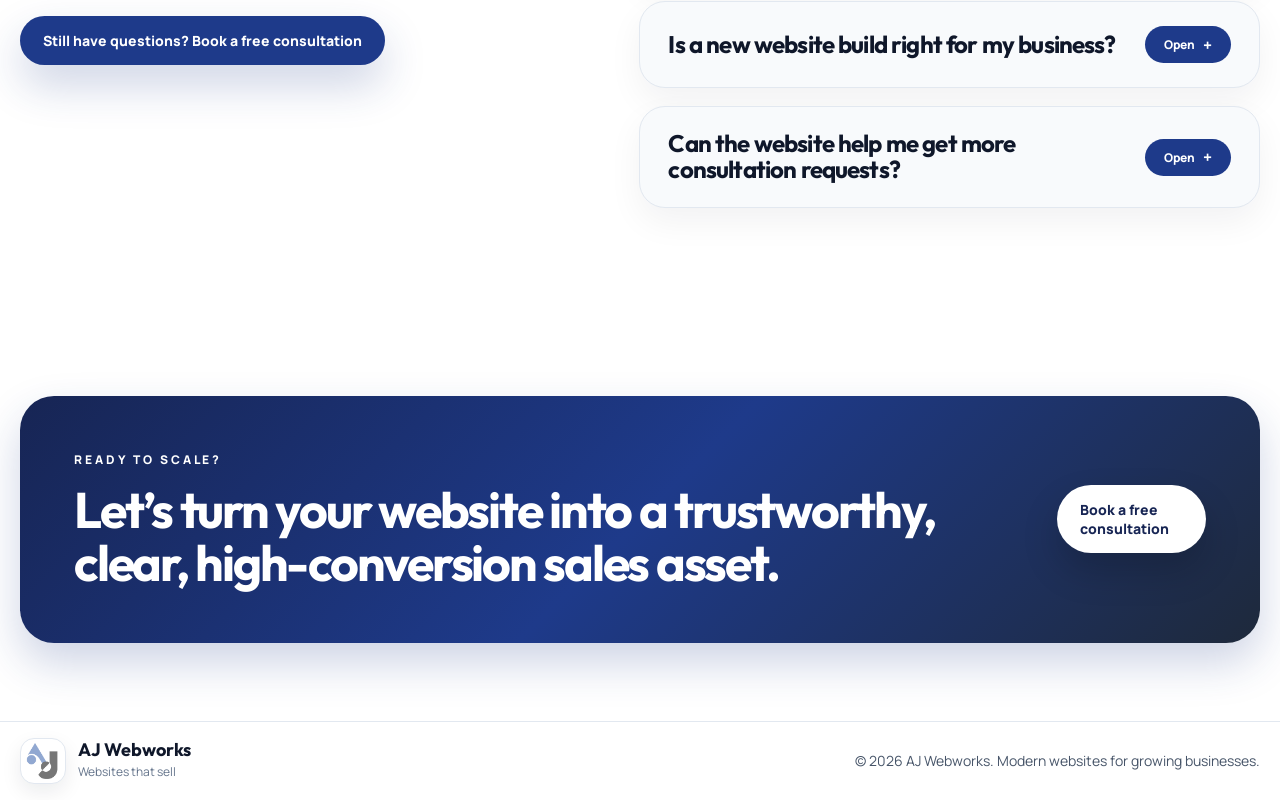
==== commit d96088b1: "auto-commit for 96ce2824-d4da-4052-9064-5a5172a19886" ====
--- a/index.html
+++ b/index.html
@@ -39,17 +39,23 @@
             <small>Websites that sell</small>
           </span>
         </a>
-        <nav class="nav" aria-label="Main navigation" data-testid="header-navigation">
-          <a href="#services">Services</a>
-          <a href="#about">About</a>
-          <a href="#faq">FAQ</a>
+        <div class="header-actions" data-testid="header-actions">
           <a href="https://forms.gle/ixQAAPpZwVBGPcbx6" class="button button-primary nav-cta" data-testid="header-consultation-link">
             Book a free consultation
           </a>
           <!-- PUT GOOGLE FORM OR EXTERNAL FORM LINK IN THE href ABOVE -->
-        </nav>
-        <a href="https://forms.gle/ixQAAPpZwVBGPcbx6" class="button button-primary mobile-cta" data-testid="mobile-consultation-link">Book call</a>
-        <!-- PUT GOOGLE FORM OR EXTERNAL FORM LINK IN THE href ABOVE -->
+          <div class="hamburger-wrap" data-testid="hamburger-menu-wrapper">
+            <button class="hamburger-button" type="button" aria-expanded="false" aria-controls="site-menu" data-testid="hamburger-menu-button">
+              <span class="hamburger-lines" aria-hidden="true"><i></i><i></i><i></i></span>
+              <span class="hamburger-label">Menu</span>
+            </button>
+            <nav id="site-menu" class="hamburger-menu" aria-label="Section navigation" data-testid="hamburger-menu">
+              <a href="#services" data-testid="hamburger-services-link">Services</a>
+              <a href="#about" data-testid="hamburger-about-link">About</a>
+              <a href="#faq" data-testid="hamburger-faq-link">FAQ</a>
+            </nav>
+          </div>
+        </div>
       </div>
     </header>
 
--- a/css/styles.css
+++ b/css/styles.css
@@ -107,21 +107,93 @@
   font-size: 12px;
 }
 
-.nav {
+.header-actions {
   display: flex;
   align-items: center;
-  gap: 26px;
+  justify-content: flex-end;
+  gap: 14px;
+  position: relative;
+}
+
+.hamburger-wrap {
+  position: relative;
+}
+
+.hamburger-button {
+  display: inline-flex;
+  align-items: center;
+  gap: 10px;
+  min-height: 48px;
+  border: 1px solid var(--slate-200);
+  border-radius: 999px;
+  background: var(--white);
+  color: var(--slate-950);
+  padding: 10px 16px;
+  box-shadow: 0 12px 28px rgba(15, 23, 42, 0.08);
+  cursor: pointer;
+  font: inherit;
+  font-size: 13px;
+  font-weight: 900;
+  transition: transform 220ms ease, border-color 220ms ease, background-color 220ms ease;
+}
+
+.hamburger-button:hover {
+  transform: translateY(-2px);
+  border-color: #bfdbfe;
+  background: #eff6ff;
+}
+
+.hamburger-lines {
+  display: grid;
+  gap: 4px;
+  width: 20px;
+}
+
+.hamburger-lines i {
+  display: block;
+  height: 2px;
+  border-radius: 999px;
+  background: var(--blue-900);
+}
+
+.hamburger-menu {
+  position: absolute;
+  right: 0;
+  top: calc(100% + 12px);
+  z-index: 70;
+  display: none;
+  min-width: 210px;
+  border: 1px solid var(--slate-200);
+  border-radius: 22px;
+  background: rgba(255, 255, 255, 0.96);
+  box-shadow: 0 24px 60px rgba(15, 23, 42, 0.14);
+  padding: 10px;
+  opacity: 0;
+  pointer-events: none;
+  transform: translateY(-8px);
+  transition: opacity 180ms ease, transform 180ms ease;
+  backdrop-filter: blur(18px);
+}
+
+.hamburger-menu.is-open {
+  display: grid;
+  opacity: 1;
+  pointer-events: auto;
+  transform: translateY(0);
+}
+
+.hamburger-menu a {
+  border-radius: 14px;
+  color: var(--slate-700);
+  padding: 14px 16px;
   font-size: 14px;
-  font-weight: 800;
-  color: var(--slate-600);
-}
-
-.nav a:not(.button):hover {
+  font-weight: 900;
+  transition: background-color 180ms ease, color 180ms ease;
+}
+
+.hamburger-menu a:hover {
+  background: #eff6ff;
   color: var(--blue-900);
-}
-
-.mobile-cta {
-  display: none !important;
 }
 
 .button {
@@ -1211,14 +1283,21 @@
     padding: 78px 0;
   }
 
-  .nav {
+  .header-actions {
+    gap: 8px;
+  }
+
+  .nav-cta {
     display: none;
   }
 
-  .mobile-cta {
-    display: inline-flex !important;
-    padding: 10px 14px;
-    font-size: 12px;
+  .hamburger-label {
+    display: none;
+  }
+
+  .hamburger-button {
+    width: 48px;
+    padding: 10px;
   }
 
   .hero {
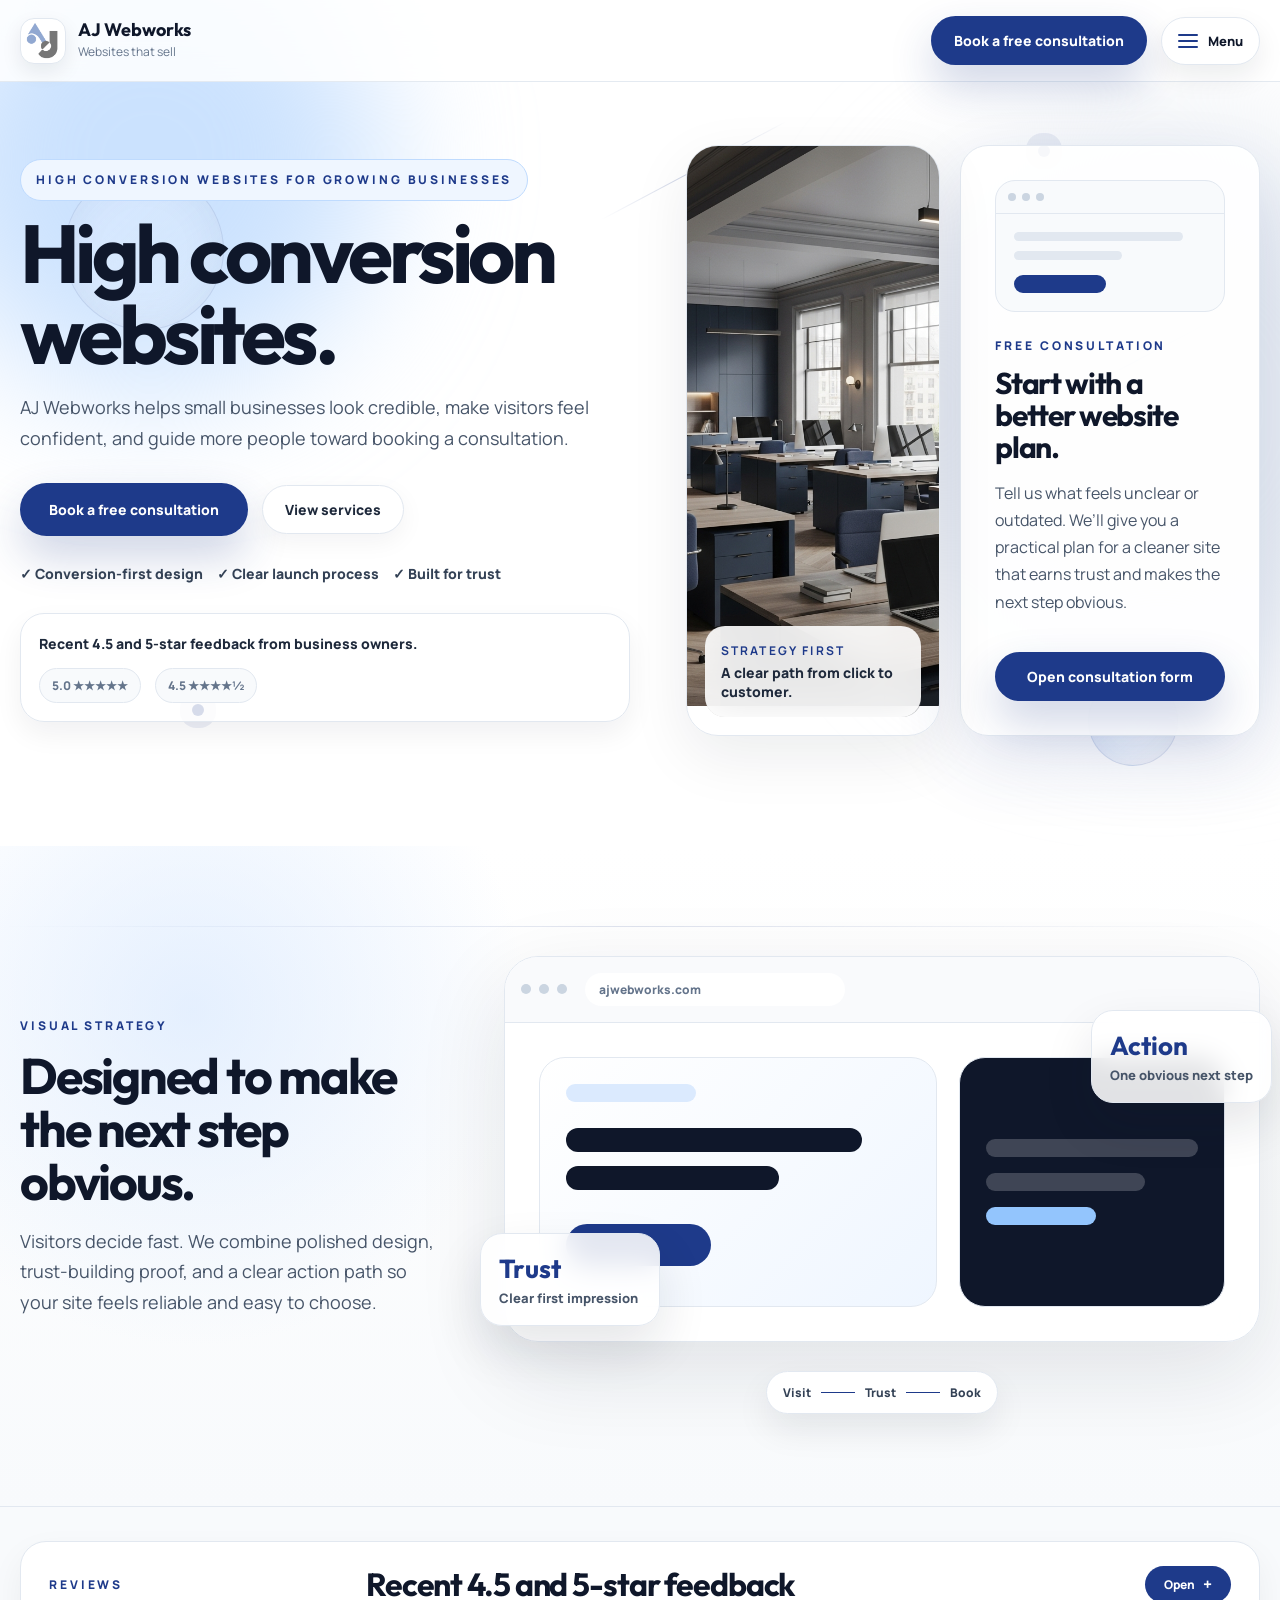
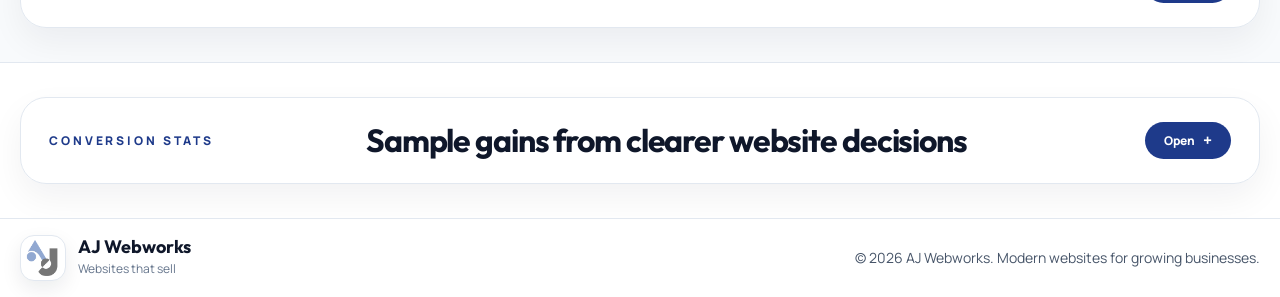
==== commit aa9dec48: "auto-commit for d0931d2c-cfc4-4f95-a516-8658931e9fba" ====
--- a/index.html
+++ b/index.html
@@ -50,9 +50,10 @@
               <span class="hamburger-label">Menu</span>
             </button>
             <nav id="site-menu" class="hamburger-menu" aria-label="Section navigation" data-testid="hamburger-menu">
-              <a href="#services" data-testid="hamburger-services-link">Services</a>
-              <a href="#about" data-testid="hamburger-about-link">About</a>
-              <a href="#faq" data-testid="hamburger-faq-link">FAQ</a>
+              <a href="index.html" data-testid="hamburger-home-link">Home</a>
+              <a href="services.html" data-testid="hamburger-services-link">Services</a>
+              <a href="about.html" data-testid="hamburger-about-link">About</a>
+              <a href="faq.html" data-testid="hamburger-faq-link">FAQ</a>
             </nav>
           </div>
         </div>
@@ -81,7 +82,7 @@
                 Book a free consultation
               </a>
               <!-- PUT GOOGLE FORM OR EXTERNAL FORM LINK IN THE href ABOVE -->
-              <a href="#services" class="button button-secondary" data-testid="hero-services-link">View services</a>
+              <a href="services.html" class="button button-secondary" data-testid="hero-services-link">View services</a>
             </div>
 
             <div class="trust-points" aria-label="Trust points">
@@ -232,135 +233,6 @@
         </div>
       </section>
 
-      <section id="services" class="section-pad" data-testid="services-section">
-        <div class="container">
-          <details class="dropbox section-dropbox" data-testid="services-dropbox">
-            <summary data-testid="services-dropbox-summary">
-              <span>Services</span>
-              <strong>Focused services. Better conversion.</strong>
-              <em>Open</em>
-            </summary>
-            <div class="dropbox-content" data-testid="services-dropbox-content">
-              <div class="section-heading compact-heading">
-                <p>New website builds created to earn trust, create confidence, and give visitors a clear reason to contact you.</p>
-              </div>
-              <div class="service-grid">
-                <article class="service-card">
-                  <img src="media/images/website-build.jpg" alt="Laptop showing website design work" />
-                  <div>
-                    <span class="service-icon build-icon" aria-hidden="true"></span>
-                    <span class="service-number">01</span>
-                    <h3>New Website Builds</h3>
-                    <p>A fresh site from the ground up, built to make your business look credible, feel easy to understand, and turn interest into action.</p>
-                  </div>
-                </article>
-              </div>
-            </div>
-          </details>
-
-          <details class="dropbox section-dropbox" data-testid="new-build-fit-dropbox">
-            <summary data-testid="new-build-fit-dropbox-summary">
-              <span>New build fit</span>
-              <strong>Is a new website build right for you?</strong>
-              <em>Open</em>
-            </summary>
-            <div class="comparison dropbox-content" data-testid="new-build-fit-section">
-              <div class="comparison-graphic" aria-hidden="true">
-                <span></span><span></span><span></span>
-              </div>
-              <div class="comparison-heading">
-                <p class="eyebrow">New website builds</p>
-                <h3>Start with a clean foundation.</h3>
-                <p>A new build is best when you want a website created from scratch around trust, clarity, and conversion.</p>
-              </div>
-              <div class="comparison-grid">
-                <article>
-                  <p class="eyebrow">A new build is best if...</p>
-                  <h4>You need a complete online foundation visitors can trust.</h4>
-                  <ul>
-                    <li>No current site</li>
-                    <li>New brand or offer</li>
-                    <li>A polished launch that makes your business feel established</li>
-                  </ul>
-                </article>
-                <article>
-                  <p class="eyebrow">What the build focuses on...</p>
-                  <h4>A clear path from first impression to booked consultation.</h4>
-                  <ul>
-                    <li>Credible first impression</li>
-                    <li>Simple visitor flow</li>
-                    <li>Strong calls-to-action</li>
-                  </ul>
-                </article>
-              </div>
-            </div>
-          </details>
-        </div>
-      </section>
-
-      <section id="about" class="about section-pad" data-testid="about-section">
-        <div class="container about-grid">
-          <figure class="about-image">
-            <img src="media/images/consultation-meeting.jpg" alt="Business consultation meeting" />
-            <figcaption><strong>3-step</strong><span>Plan, design, launch — without clutter.</span></figcaption>
-          </figure>
-          <div>
-            <p class="eyebrow">About us</p>
-            <h2>Your partners in digital growth.</h2>
-            <p>
-              AJ Webworks builds polished websites with a simple goal: help visitors trust your business, understand your value, and feel comfortable reaching out.
-            </p>
-            <div class="proof-grid">
-              <span><strong>01</strong> Clear strategy</span>
-              <span><strong>02</strong> Premium design</span>
-              <span><strong>03</strong> Smooth launch</span>
-            </div>
-            <a href="https://forms.gle/ixQAAPpZwVBGPcbx6" class="button button-light" data-testid="about-consultation-link">Book a free consultation</a>
-            <!-- PUT GOOGLE FORM OR EXTERNAL FORM LINK IN THE href ABOVE -->
-          </div>
-        </div>
-      </section>
-
-      <section id="faq" class="faq section-pad" data-testid="faq-section">
-        <div class="container faq-grid">
-          <div>
-            <p class="eyebrow">FAQ</p>
-            <h2>Quick answers before you book.</h2>
-            <p>Clear answers help you feel confident before you book and show exactly how a new website build can support your business goals.</p>
-            <a href="https://forms.gle/ixQAAPpZwVBGPcbx6" class="button button-primary">Still have questions? Book a free consultation</a>
-            <!-- PUT GOOGLE FORM OR EXTERNAL FORM LINK IN THE href ABOVE -->
-          </div>
-          <div class="faq-list" data-testid="faq-dropbox-list">
-            <details class="dropbox faq-dropbox" data-testid="faq-timeline-dropbox">
-              <summary data-testid="faq-timeline-summary"><strong>How long does a new website build take?</strong><em>Open</em></summary>
-              <p>Most small business website builds can be planned, designed, and launched in a few weeks. The timeline stays clear so you always know what is happening next.</p>
-            </details>
-            <details class="dropbox faq-dropbox" data-testid="faq-new-build-includes-dropbox">
-              <summary data-testid="faq-new-build-includes-summary"><strong>What is included in a new website build?</strong><em>Open</em></summary>
-              <p>A new build focuses on a clean layout, clear messaging, trust-building sections, strong calls-to-action, and a simple path to your consultation form.</p>
-            </details>
-            <details class="dropbox faq-dropbox" data-testid="faq-new-build-fit-dropbox">
-              <summary data-testid="faq-new-build-fit-summary"><strong>Is a new website build right for my business?</strong><em>Open</em></summary>
-              <p>Yes, if you need a professional website from scratch that makes your business look credible, easy to understand, and simple to contact.</p>
-            </details>
-            <details class="dropbox faq-dropbox" data-testid="faq-consultation-dropbox">
-              <summary data-testid="faq-consultation-summary"><strong>Can the website help me get more consultation requests?</strong><em>Open</em></summary>
-              <p>That is the goal. We build high conversion websites that use trust, clear messaging, and simple next steps to help more visitors become leads.</p>
-            </details>
-          </div>
-        </div>
-      </section>
-
-      <section class="final-cta" data-testid="final-cta-section">
-        <div class="container final-cta-card">
-          <div>
-            <p class="eyebrow">Ready to scale?</p>
-            <h2>Let’s turn your website into a trustworthy, clear, high-conversion sales asset.</h2>
-          </div>
-          <a href="https://forms.gle/ixQAAPpZwVBGPcbx6" class="button button-light" data-testid="final-consultation-link">Book a free consultation</a>
-          <!-- PUT GOOGLE FORM OR EXTERNAL FORM LINK IN THE href ABOVE -->
-        </div>
-      </section>
     </main>
 
     <footer class="site-footer" data-testid="site-footer">
--- a/css/styles.css
+++ b/css/styles.css
@@ -1236,9 +1236,63 @@
   transition-delay: 120ms;
 }
 
+.subpage-hero {
+  padding-top: 145px;
+  background:
+    radial-gradient(circle at 12% 20%, rgba(219, 234, 254, 0.82), transparent 28%),
+    linear-gradient(180deg, #ffffff, #f8fafc);
+}
+
+.subpage-hero-grid {
+  display: grid;
+  grid-template-columns: 1fr 0.9fr;
+  gap: 56px;
+  align-items: center;
+}
+
+.page-detail {
+  background: var(--white);
+}
+
+.page-card-grid {
+  display: grid;
+  grid-template-columns: repeat(2, minmax(0, 1fr));
+  gap: 22px;
+}
+
+.detail-card {
+  position: relative;
+  border: 1px solid var(--slate-200);
+  border-radius: 28px;
+  background: var(--white);
+  padding: 34px;
+  box-shadow: 0 14px 34px rgba(15, 23, 42, 0.055);
+}
+
+.detail-card ul {
+  color: var(--slate-700);
+  font-weight: 800;
+  line-height: 1.9;
+  padding-left: 22px;
+}
+
+.full-width-card {
+  grid-column: 1 / -1;
+}
+
+.about-page-title-black {
+  color: var(--slate-950);
+}
+
+.about .about-page-copy-black {
+  color: #000000;
+}
+
 @media (max-width: 1080px) {
   .hero-grid,
   .hero-side,
+  .subpage-hero-grid,
+  .page-card-grid,
   .reviews-grid,
   .stats-grid,
   .about-grid,
